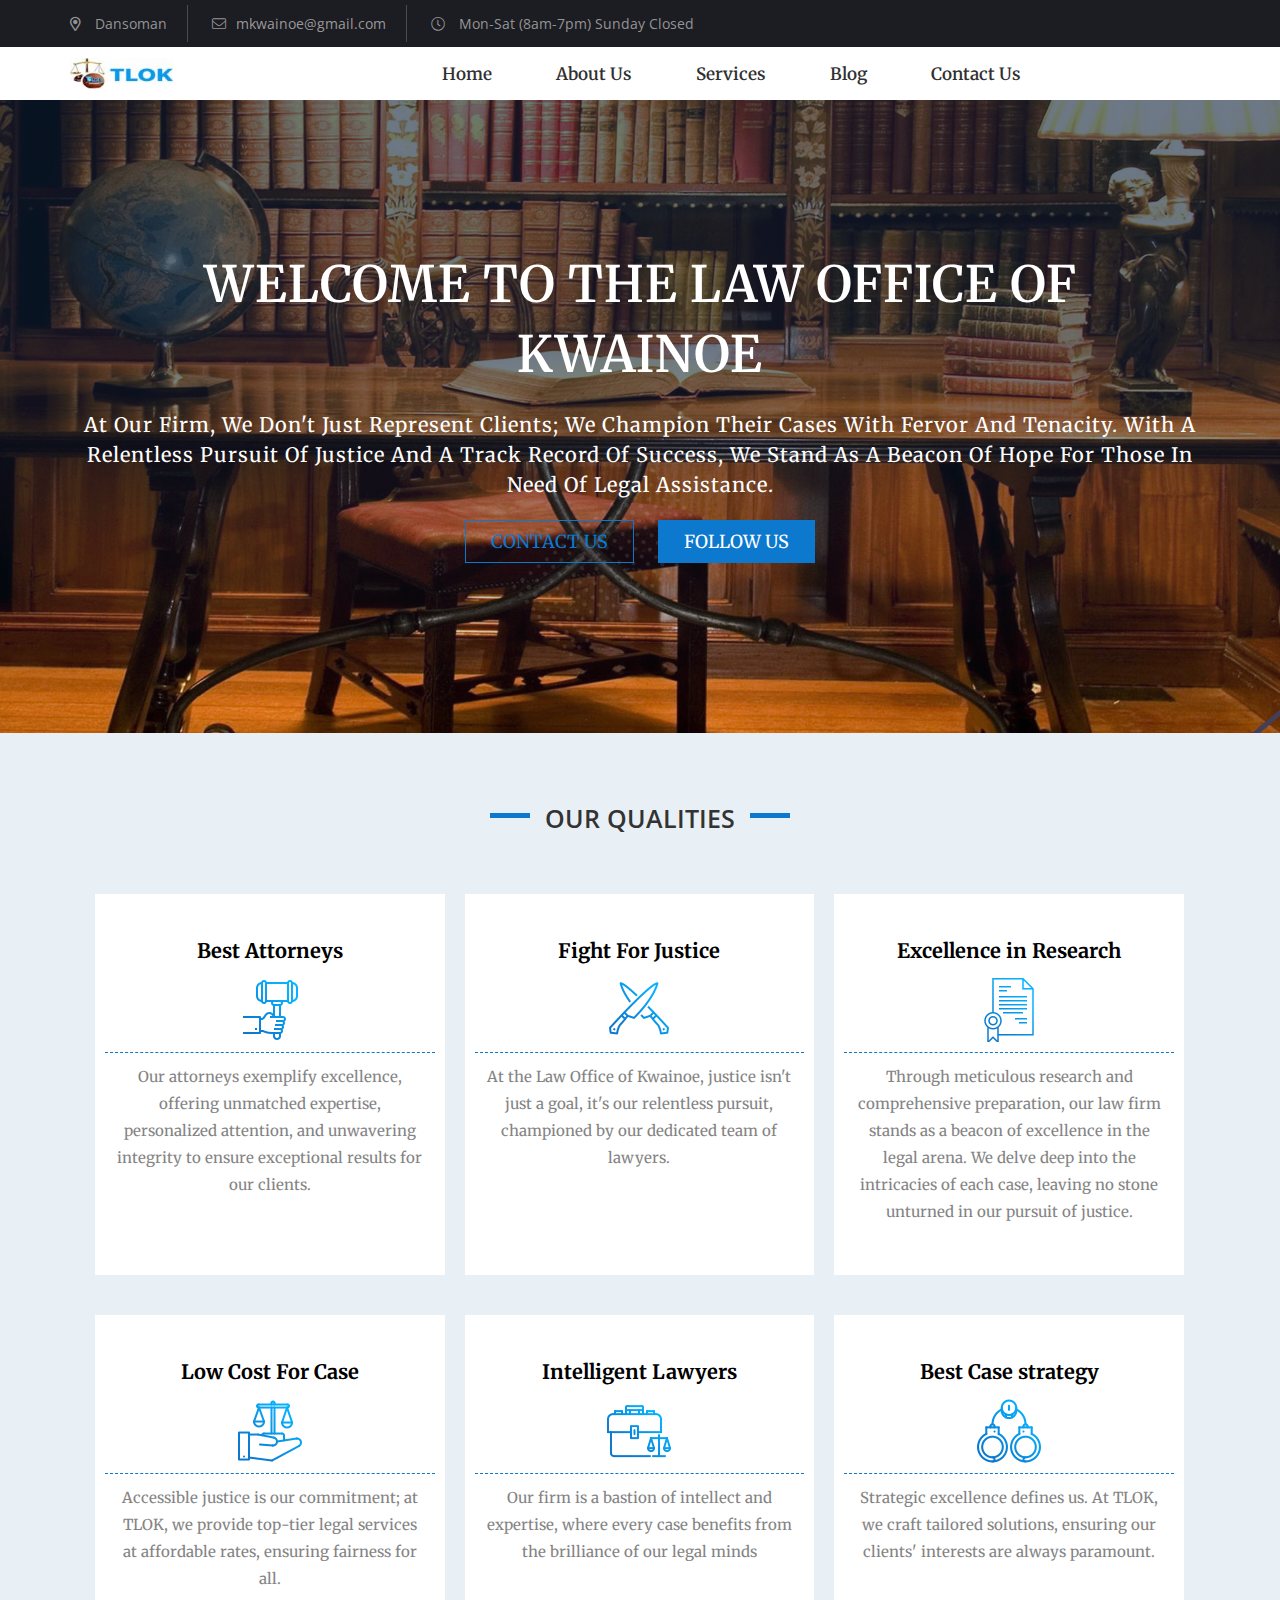
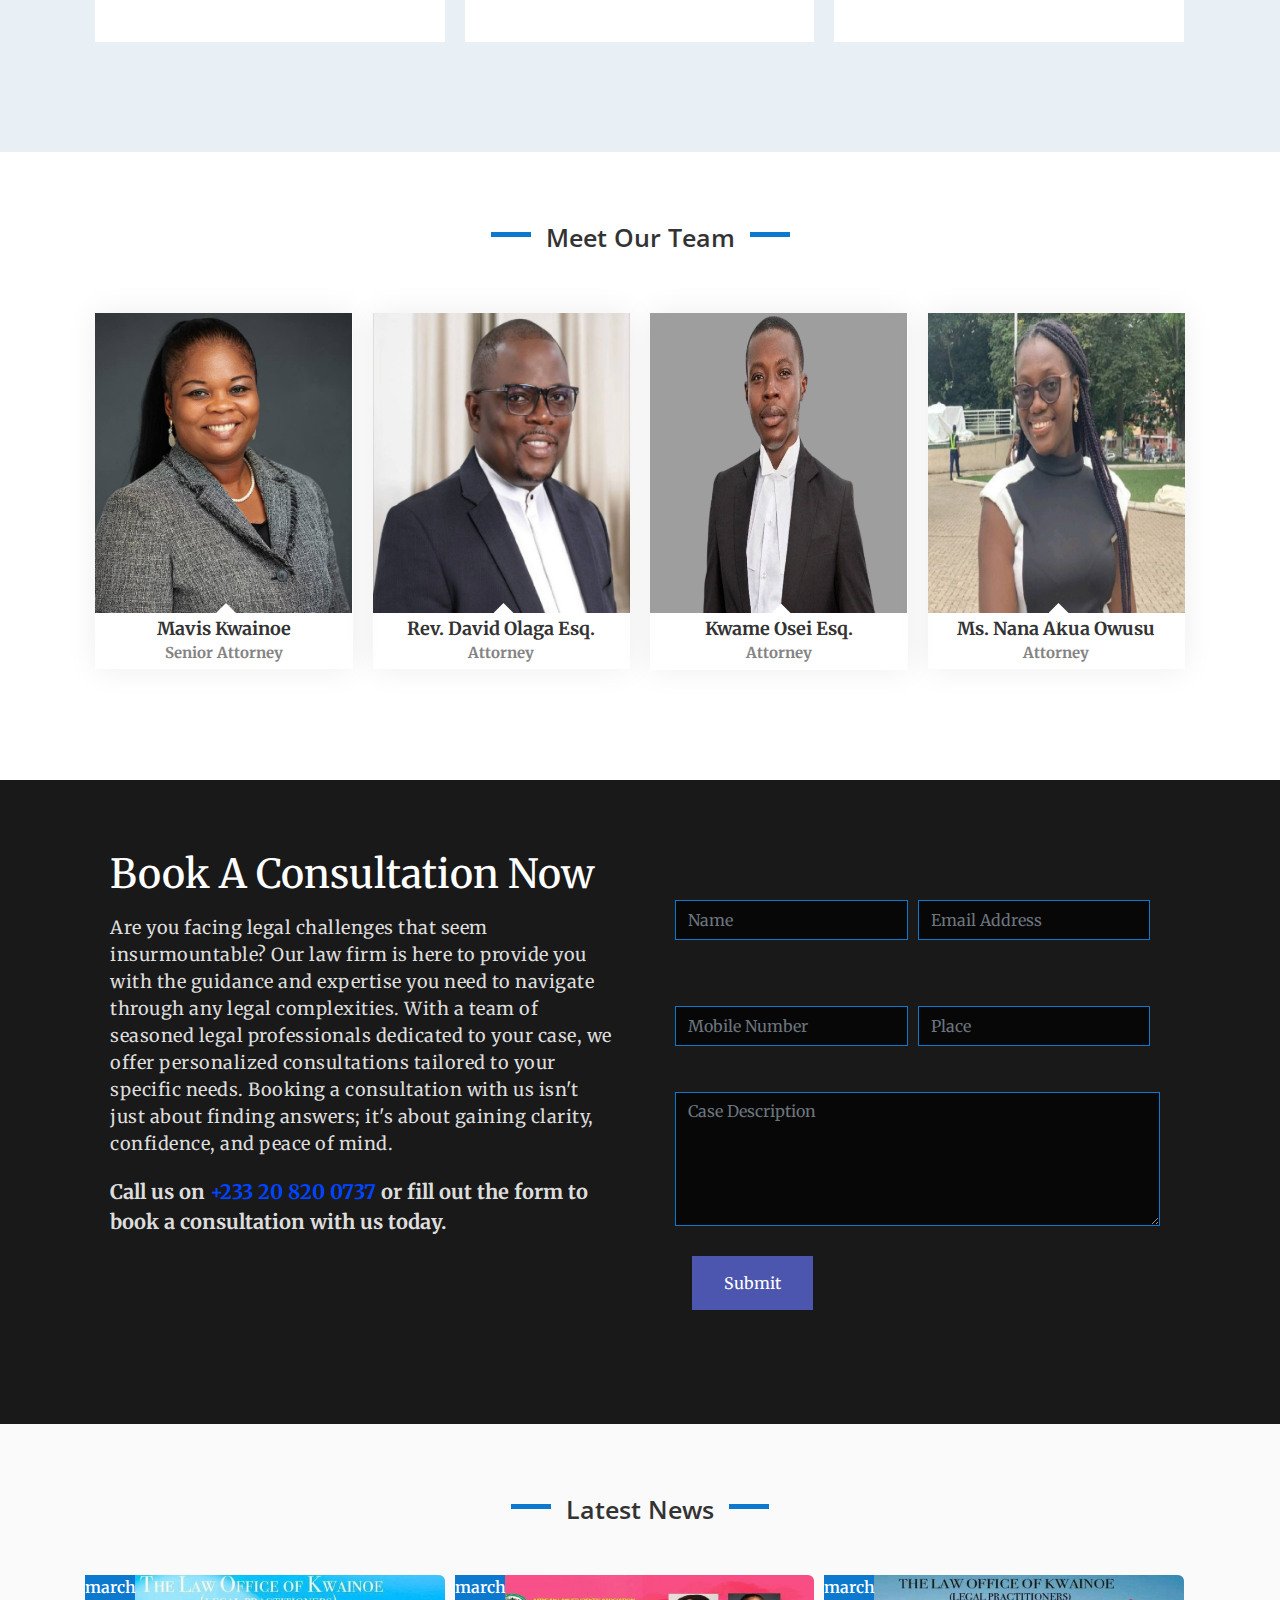
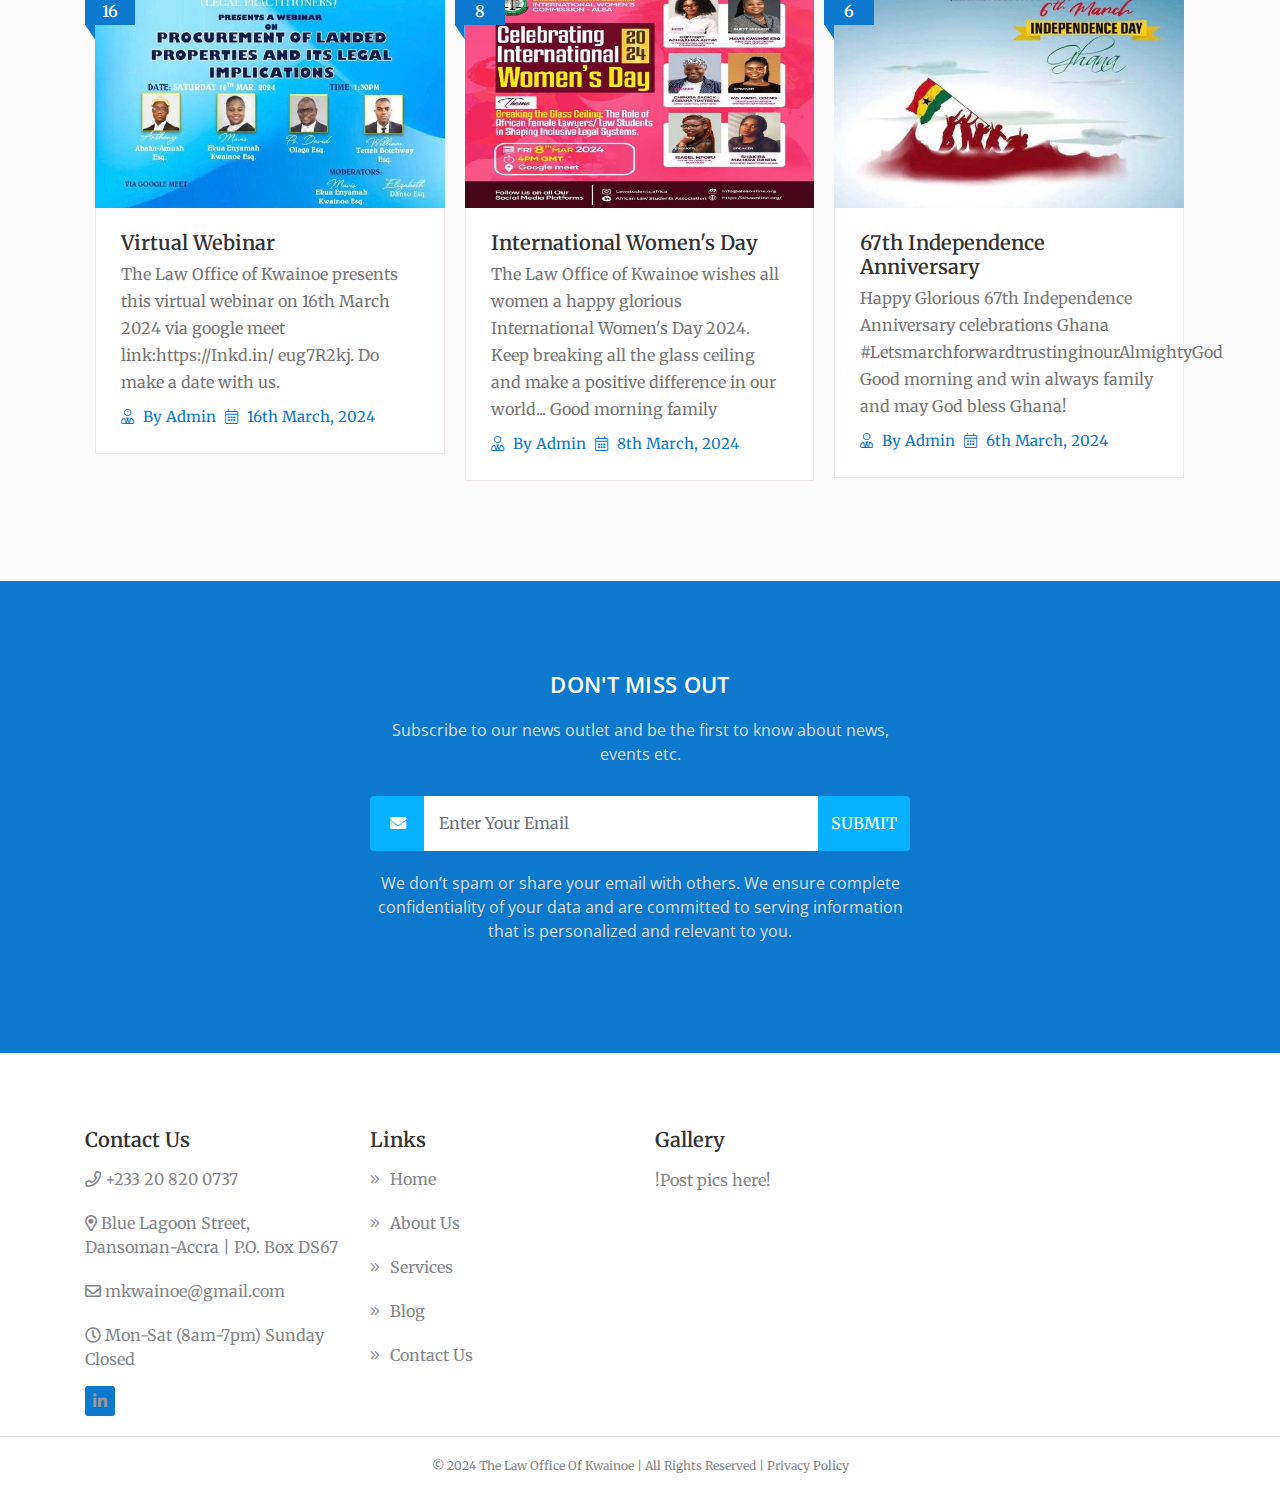
==== index.html @ a2471fde "Add files via upload" ====
<!doctype html>
<html lang="en">

<head>
    <meta charset="utf-8">
    <meta name="viewport" content="width=device-width, initial-scale=1, shrink-to-fit=no">
    <title>The Law Office Of Kwainoe</title>
    <link rel="shortcut icon" href="assets/images/fav.png" type="image/x-icon">
    <link rel="stylesheet" href="assets/css/bootstrap.min.css">
    <link rel="stylesheet" href="assets/css/all.min.css">
    <link rel="stylesheet" href="assets/css/style.css" />
    <!-- <link rel="stylesheet" href="assets/css/responsive.css" /> -->
    <style>
        /* CSS to change hyperlink color */
        a {
            color: rgb(155, 152, 152); /* Set the color you want */
            text-decoration: none; /* Remove underline if needed */
        }
        .special-link {
            color: rgb(0, 68, 255); /* Set color for the special link */
        }
    </style>
</head>

<body>
    <header>
        <div class="top-sec">
            <div class="container">
                <div class="row">
                    <div class="top-use-sec">
                        <ol>
                            <li><i class="far fa-map-marker-alt"></i> Dansoman</li>
                            <li><i class="fal fa-envelope"><a href="mailto:mkwainoe@gmail.com"></i>mkwainoe@gmail.com</a></li>
                            <li><i class="fal fa-clock"></i> Mon-Sat (8am-7pm) Sunday Closed</li>
                        </ol>
                        
                    </div>
                </div>
            </div>
        </div>

        <div class="main-nav">
            <div class="container">
                <div class="row">
                    <div class="nav">
                        <div class="logo">
                            <a class="logo" href="index.html" title="TLOK" rel="home">
                                <img src="assets\images\law-logo.jpg" alt="TLOK"/>
                                </a>
                        </div>

                        <div class="menu-toggle"></div>
                        <div class="my-nav-items">
                            <div class="menu">
                                <ul>
                                    <li><a href="index.html">Home</a></li>
                                    <li><a href="about-us.html">About Us</a></li>
                                    <li><a href="services.html">Services</a></li>
                                    <li><a href="blog.html">Blog</a></li>
                                    <li><a href="contact-us.html">Contact us</a></li>
                                </ul>
                            </div>
                        </div>
                    </div>
                </div>
            </div>
        </div>
    </header>

    <section class="slider">
        <div class="container custom-container">
            <div class="row">
                <div class="col-12">
                    <div class="head-content">
                        <h2>WELCOME TO THE LAW OFFICE OF KWAINOE</h2>
                        <p>At our firm, we don't just represent clients; we champion their cases with fervor and tenacity. With a relentless pursuit of justice and a track record of success, we stand as a beacon of hope for those in need of legal assistance.</p>
                        <div class="btn-01">
                            <a href="contact-us.html"><span>Contact us</span></a>
                            <a href="https://www.linkedin.com/company/thelawofficeofkwainoe/"><span>Follow us</span></a>
                        </div>
                    </div>
                </div>
            </div>
        </div>
    </section>
    

    <section class="bg-01">
        <div class="container">
            <div class="row">
                <div class="heading-items">
                    <h2>OUR QUALITIES</h2>
                    <!-- <span><i class="far fa-gavel"></i></span> -->
                </div>

                <div class="card-feautures-main d-flex">
                    <div class="card-feautures-sup">
                        <div class="feautures-content">
                            <div class="content-head">
                                <h2>Best Attorneys</h2>
                            </div>
                            <div class="inner-items">
                                <div class="feauters-icon-box">
                                    <img src="assets/images/icons/attorney.png" >
                                </div>
                                <div class="text-box">
                                   <p>Our attorneys exemplify excellence, offering unmatched expertise, personalized attention, and unwavering integrity to ensure exceptional results for our clients.</p>
                                </div>
                            </div>
                        </div>
                    </div>

                    <div class="card-feautures-sup">
                        <div class="feautures-content">
                            <div class="content-head">
                                <h2>Fight For Justice</h2>
                            </div>
                            <div class="inner-items">
                                <div class="feauters-icon-box">
                                    <img src="assets/images/icons/fight.png" >
                                </div>
                                <div class="text-box">
                                   <p>At the Law Office of Kwainoe, justice isn't just a goal, it's our relentless pursuit, championed by our dedicated team of lawyers.</p>
                                </div>
                            </div>
                        </div>
                    </div>

                    <div class="card-feautures-sup">
                        <div class="feautures-content">
                            <div class="content-head">
                                <h2>Excellence in Research</h2>
                            </div>
                            <div class="inner-items">
                                <div class="feauters-icon-box">
                                    <img src="assets/images/icons/experience.png" >
                                </div>
                                <div class="text-box">
                                   <p>Through meticulous research and comprehensive preparation, our law firm stands as a beacon of excellence in the legal arena. We delve deep into the intricacies of each case, leaving no stone unturned in our pursuit of justice.</p>
                                </div>
                            </div>
                        </div>
                    </div>

                    <div class="card-feautures-sup">
                        <div class="feautures-content">
                            <div class="content-head">
                                <h2>Low Cost For Case</h2>
                            </div>
                            <div class="inner-items">
                                <div class="feauters-icon-box">
                                    <img src="assets/images/icons/lowcost.png" >
                                </div>
                                <div class="text-box">
                                   <p>Accessible justice is our commitment; at TLOK, we provide top-tier legal services at affordable rates, ensuring fairness for all.</p>
                                </div>
                            </div>
                        </div>
                    </div>

                    <div class="card-feautures-sup">
                        <div class="feautures-content">
                            <div class="content-head">
                                <h2>Intelligent Lawyers</h2>
                            </div>
                            <div class="inner-items">
                                <div class="feauters-icon-box">
                                    <img src="assets/images/icons/lawyer.png" >
                                </div>
                                <div class="text-box">
                                   <p>Our firm is a bastion of intellect and expertise, where every case benefits from the brilliance of our legal minds</p>
                                </div>
                            </div>
                        </div>
                    </div>

                    <div class="card-feautures-sup">
                        <div class="feautures-content">
                            <div class="content-head">
                                <h2>Best Case strategy</h2>
                            </div>
                            <div class="inner-items">
                                <div class="feauters-icon-box">
                                    <img src="assets/images/icons/casestrategy.png" >
                                </div>
                                <div class="text-box">
                                   <p>Strategic excellence defines us. At TLOK, we craft tailored solutions, ensuring our clients' interests are always paramount.</p>
                                </div>
                            </div>
                        </div>
                    </div>

                </div>
            </div>
        </div>
    </section>

    <!-- <section class="bg-06">
        <div class="container">
            <div class="row">
               <div class="text-main d-flex">
                   <div class="sub-main">
                       <div class="image-card">
                           <img src="assets//images/1.png">
                       </div>
                   </div>
                   <div class="sub-main">
                       
                   </div>
               </div> 
            </div>
        </div>
    </section> -->

    <section class="bg-02">
        <div class="container">
            <div class="row">
                <div class="heading-items">
                    <h2>Meet Our Team</h2>
                    <!-- <span><i class="far fa-gavel"></i></span> -->
                </div>

                <div class="main-team-card d-flex">
                    <div class="team-setup">
                        <div class="team-items">
                            <div class="team-user">
                                <img src="assets/images/team/attorney-1.jpg">
                            </div>
                            <div class="team-user-social">
                                <ol>
                                    <li><a href="https://www.linkedin.com/in/mavis-ekua-enyamah-kwainoe-esq-85229399
                                        "><i class="fab fa-linkedin-in"></i></a></li>
                                </ol>
                            </div>
                            <div class="team-name">
                                <h2>Mavis Kwainoe</h2>
                                <b>Senior Attorney</b>
                            </div>
                        </div>
                    </div>

                    <div class="team-setup">
                        <div class="team-items">
                            <div class="team-user">
                                <img src="assets/images/team/attorney-2.jpg">
                            </div>
                            <div class="team-user-social">
                                <ol>
                                    <li><a href=""><i class="fab fa-linkedin-in"></i></a></li>
                                </ol>
                            </div>
                            <div class="team-name">
                                <h2>Rev. David Olaga Esq.</h2>
                                <b>Attorney</b>
                            </div>
                        </div>
                    </div>

                    <div class="team-setup">
                        <div class="team-items">
                            <div class="team-user">
                                <img src="assets/images/team/attorney-3.png">
                            </div>
                            <div class="team-user-social">
                                <ol>
                                    <li><a href="https://www.linkedin.com/in/kwame-osei-7250b21b8
                                        "><i class="fab fa-linkedin-in"></i></a></li>
                                </ol>
                            </div>
                            <div class="team-name">
                                <h2>Kwame Osei Esq.</h2>
                                <b>Attorney</b>
                            </div>
                        </div>
                    </div>

                    <div class="team-setup">
                        <div class="team-items">
                            <div class="team-user">
                                <img src="assets/images/team/1.jpg">
                            </div>
                            <div class="team-user-social">
                                <ol>
                                    <li><a href=""><i class="fab fa-linkedin-in"></i></a></li>
                                </ol>
                            </div>
                            <div class="team-name">
                                <h2>Ms. Nana Akua Owusu</h2>
                                <b>Attorney</b>
                            </div>
                        </div>
                    </div>
                    
                </div>
            </div>
        </div>
    </section>

    <div class="bg-03">
        <div class="container">
            <div class="row">
                <div class="counsolting-main d-flex">
                    <div class="consolting-sup">
                        <div class="consolting-contant">
                            <div class="heading">
                                <h1>Book A Consultation Now</h1>
                                <p></p>
                                <p>Are you facing legal challenges that seem insurmountable? Our law firm is here to provide you with the guidance and expertise you need to navigate through any legal complexities. With a team of seasoned legal professionals dedicated to your case, we offer personalized consultations tailored to your specific needs. Booking a consultation with us isn't just about finding answers; it's about gaining clarity, confidence, and peace of mind.</p>
                                <b>Call us on <a href="tel:+233208200737" class="special-link">+233 20 820 0737</a> or fill out the form to book a consultation with us today. </b>
                            </div>
                        </div>
                    </div>

                    <div class="consolting-sup">
                        <div class="consolting-contant">
                            <div class="form-consolting">
                                <div class="form-dived d-flex">
                                    <div class="form-text">
                                        <div class="form-group">
                                            <input class="form-control" type="name" role="name" placeholder="Name">
                                        </div>
                                    </div>
                                    <div class="form-text">
                                        <div class="form-group mr-0">
                                            <input class="form-control" type="email" role="email" placeholder="Email Address">
                                        </div>
                                    </div>

                                    <div class="form-text">
                                        <div class="form-group">
                                            <input class="form-control" type="phone" role="phone" placeholder="Mobile Number">
                                        </div>
                                    </div>

                                    <div class="form-text">
                                        <div class="form-group mr-0">
                                            <input class="form-control" type="text" role="text" placeholder="Place">
                                        </div>
                                    </div>

                                    <div class="form-mesage">
                                        <div class="form-group">
                                            <textarea name="textarea" cols="60" rows="5" class="form-control" placeholder="Case Description"></textarea>
                                        </div>
                                    </div>
                                    <div class="col-12">
                                        <div class="input-filled">
                                            <input type="submit" value="Submit" class="custom-button" />
                                        </div>
                                    </div>
                                    
                                </div>
                            </div>
                        </div>
                    </div>
                </div>
            </div>
        </div>
    </div>

    <section class="bg-04">
        <div class="container">
            <div class="row">
                <div class="heading-items">
                    <h2>Latest News</h2>
                    <!-- <span><i class="far fa-gavel"></i></span> -->
                </div>

                <div class="blog-main-card d-flex">
                    <article class="blog-sub">
                        <a href="https://www.linkedin.com/company/thelawofficeofkwainoe/">
                        <div class="blog-content">
                            <img src="assets/images/blog/img-02.jpg">
                        </div>
                        <div class="blog-content-date">
                            march
                            <span> 16</span>
                        </div>
                        <div class="blog-content-section">
                            <div class="blo-content-title">
                                <h4>Virtual Webinar</h4>
                                <p>The Law Office of Kwainoe presents this virtual webinar on 16th March 2024 via google meet link:https://Inkd.in/ eug7R2kj.
                                    Do make a date with us.
                                    </p>
                            </div>
                            <div class="blog-admin">
                                <ol>
                                    <li><i class="fal fa-user-tie"></i> By Admin</li>
                                    <li><i class="fal fa-calendar-alt"></i> 16th March, 2024</li>
                                </ol>
                            </div>
                        </div>
                    </a>
                    </article>

                    <article class="blog-sub">
                        <a href="https://www.linkedin.com/company/thelawofficeofkwainoe/">
                        <div class="blog-content">
                            <img src="assets/images/blog/img-01.jpg">
                        </div>
                        <div class="blog-content-date">
                            march
                            <span> 8</span>
                        </div>
                        <div class="blog-content-section">
                            <div class="blo-content-title">
                                <h4>International Women's Day</h4>
                                <p>The Law Office of Kwainoe wishes all women a happy glorious International Women's Day 2024. Keep breaking all the glass ceiling and make a positive difference in our world... Good morning family
                                </p>
                            </div>
                            <div class="blog-admin">
                                <ol>
                                    <li><i class="fal fa-user-tie"></i> By Admin</li>
                                    <li><i class="fal fa-calendar-alt"></i> 8th March, 2024</li>
                                </ol>
                            </div>
                        </div>
                        </a>
                    </article>

                    <article class="blog-sub">
                        <a href="https://www.linkedin.com/company/thelawofficeofkwainoe/">
                        <div class="blog-content">
                            <img src="assets/images/blog/img-03.jpg">
                        </div>
                        <div class="blog-content-date">
                            march
                            <span> 6</span>
                        </div>
                        <div class="blog-content-section">
                            <div class="blo-content-title">
                                <h4>67th Independence Anniversary</h4>
                                <p>Happy Glorious 67th Independence Anniversary celebrations Ghana
                                    #LetsmarchforwardtrustinginourAlmightyGod 
                                    Good morning and win always family and may God bless Ghana!
                                    </p>
                            </div>
                            <div class="blog-admin">
                                <ol>
                                    <li><i class="fal fa-user-tie"></i> By Admin</li>
                                    <li><i class="fal fa-calendar-alt"></i> 6th March, 2024</li>
                                </ol>
                            </div>
                        </div>
                        </a>
                    </article>
                </div>
            </div>
        </div>
    </section>

    <section class="bg-05">
        <div class="container">
            <div class="row">
                <div class="send-main">
                    <div class="content-sen">
                        <h2>DON'T MISS OUT</h2>
                        <p>Subscribe to our news outlet and be the first to know about news, events etc.</p>
                    </div>
                    <div class="end-buttons">
                        <form>
                            <div class="input-group">
                                <div class="input-group-prepend">
                                    <span class="input-group-text">
                                        <i class="fas fa-envelope"></i>
                                    </span>
                                </div>
                                <input type="text" class="form-control" aria-label="" id="" placeholder="Enter Your Email">
                                <div class="input-group-append">
                                    <button class="btn sendbutton" id="" type="button">SUBMIT</button>
                                </div>
                            </div>
                        </form>

                        <p>We don’t spam or share your email with others. We ensure complete confidentiality of your data and are 
                            committed to serving information that is personalized and relevant to you.</p>
                    </div>
                </div>
            </div>
        </div>
    </section>

    <footer>
        <div class="container">
            <div class="row">
                <div class="col-lg-3 col-md-3 col-sm-6 col-6">
                    <div class="footer-content">
                        <div class="container">
                            <div class="row">
                                <div class="top-use-sec">
                                    <h2>Contact Us</h2>
                                    <ol>
                                        <li><i class="far fa-phone"></i><a href="tel:+233208200737"> +233 20 820 0737</a></li>
                                        <li><i class="far fa-map-marker-alt"></i> Blue Lagoon Street, Dansoman-Accra | P.O. Box DS67</li>
                                        <li><i class="far fa-envelope"></i><a href="mailto:mkwainoe@gmail.com"> mkwainoe@gmail.com</a></li>
                                        <li><i class="far fa-clock"></i> Mon-Sat (8am-7pm) Sunday Closed</li>
                                    </ol>
                                    <div class="social-icons">
                                        <ul>
                                            
                                            <!--<li><i class="fab fa-facebook-f"></i></li>
                                            <li><i class="fab fa-twitter"></i></li>  -->
                                            
                                            <li><a href="https://www.linkedin.com/company/thelawofficeofkwainoe/"><i class="fab fa-linkedin-in"></i></a></li>
                                        </ul>
                                    </div>
                                </div>
                            </div>
                        </div>
                    </div>
                </div>
                <div class="col-lg-3 col-md-3 col-sm-6 col-6">
                    <div class="footer-content">
                        <h2>Links</h2>
                        <ol>
                            <li><a href="index.html"><i class="fal fa-angle-double-right"></i>Home</a></li>
                            <li><a href="about-us.html"><i class="fal fa-angle-double-right"></i>About Us</a></li>
                            <li><a href="services.html"><i class="fal fa-angle-double-right"></i>Services</a></li>
                            <li><a href="blog.html"><i class="fal fa-angle-double-right"></i>Blog</a></li>
                            <li><a href="contact-us.html"><i class="fal fa-angle-double-right"></i>Contact Us</a></li>
                        </ol>
                    </div>
                </div>
                <div class="col-lg-3 col-md-3 col-sm-6 col-6">
                    <div class="footer-content">
                        <h2>Gallery</h2>
                        <p>!Post pics here!</p>
                    </div>
                </div>
            </div>
        </div>
        <div class="copy-right">
            <div class="container">
                <div class="copy-right-card">
                    © 2024 The Law Office Of Kwainoe | All Rights Reserved | Privacy Policy
                </div>
            </div>
        </div>
    </footer>
</body>

<script src="assets/js/jquery-3.2.1.min.js"></script>
<script src="assets/js/popper.min.js"></script>
<script src="assets/js/bootstrap.min.js"></script>
<script src="assets/js/script.js"></script>
</html>
---- assets/css/style.css ----
@import url(https://fonts.googleapis.com/css2?family=Merriweather:300,400,500,600,400italic,&display=swap);
@import url(https://fonts.googleapis.com/css2?family=Open+Sans:300,400,500,600&display=swap);
@import url(https://fonts.googleapis.com/css2?family=Open+Sans:wght@300;400&display=swap);
/* ================================ Basic CSS =============================== */
body {
  margin: 0px;
  padding: 0px;
  font-family: 'Merriweather', serif; }

* {
  margin: 0px;
  padding: 0px;
  box-sizing: border-box; }

img {
  max-width: 100%; }

h1, h2, h3, h4, h5, h6 {
  margin: 0px; }

ul, ol {
  margin: 0px;
  padding: 0px; }

h2 {
  color: #333333;
  font-family: 'Merriweather', serif;
  font-weight: 700; }

li {
  list-style: none; }

a {
  text-decoration: none; }

a:hover {
  text-decoration: none; }

/* ================================ Header CSS =============================== */
.top-sec {
  background: #1c1c23;
  position: relative;
  overflow: hidden;
  color: #fff;
  font-family: 'Open Sans', sans-serif;
  padding: 5px; }
  @media screen and (max-width: 575.98px) {
    .top-sec {
      display: none; } }
  .top-sec .top-use-sec {
    display: flex;
    justify-content: space-between;
    align-items: center;
    width: 100%; }
    .top-sec .top-use-sec .top-social {
      position: relative; }
      @media (max-width: 767.98px) {
        .top-sec .top-use-sec .top-social {
          display: none; } }
      .top-sec .top-use-sec .top-social ul li {
        display: inline-block;
        height: 20px;
        background: #06b2ff;
        width: 20px;
        color: #fff;
        text-align: center;
        line-height: 20px;
        font-size: 10px;
        border-radius: 50px;
        margin: 0 5px 0 0;
        position: relative;
        z-index: 1; }
        .top-sec .top-use-sec .top-social ul li:nth-child(1) {
          background: #3b5998; }
        .top-sec .top-use-sec .top-social ul li:nth-child(2) {
          background: #00acee; }
        .top-sec .top-use-sec .top-social ul li:nth-child(3) {
          background: #db3236; }
        .top-sec .top-use-sec .top-social ul li:nth-child(4) {
          background: #00aff0; }
        @media (max-width: 991.98px) {
          .top-sec .top-use-sec .top-social ul li {
            display: none; } }
    .top-sec .top-use-sec ol li {
      display: inline-block;
      font-size: 14px;
      font-weight: 400;
      padding: 8px 20px;
      color: #949494;
      border-right: 1px solid #7d7d7d7d; }
      .top-sec .top-use-sec ol li:last-child {
        border: none; }
      .top-sec .top-use-sec ol li:nth-child(1) {
        padding-left: 0px; }
      .top-sec .top-use-sec ol li i {
        margin-right: 10px; }
      @media (min-width: 576px) and (max-width: 767.98px) {
        .top-sec .top-use-sec ol li {
          padding: 8px 10px;
          font-size: 11px; } }

.main-nav {
  background: #ffffff;
  position: relative;
  width: 100%;
  overflow: hidden;
  padding: 1px; }
  .main-nav .nav {
    display: flex;
    align-items: center;
    position: relative;
    width: 100%; }
    @media screen and (max-width: 768px) {
      .main-nav .nav {
        display: block;
        padding: 10px 15px; } }
    .main-nav .nav .menu-toggle {
      height: 40px;
      width: 40px;
      align-items: center;
      margin: 0px 0 0 40px;
      opacity: 0;
      visibility: hidden;
      position: absolute;
      right: 10px;
      top: 7px;
      background: #ffffff;
      color: #000000;
      display: flex;
      align-items: center;
      justify-content: center;
      z-index: 999; }
      .main-nav .nav .menu-toggle .active::before {
        content: "\f00d"; }
      .main-nav .nav .menu-toggle::before {
        position: absolute;
        content: "\f0c9";
        font-size: 25px;
        color: #000000;
        font-family: "Font Awesome 5 Pro"; }
      @media screen and (max-width: 768px) {
        .main-nav .nav .menu-toggle {
          opacity: 1;
          visibility: visible; } }
    .main-nav .nav .my-nav-items {
      position: relative;
      width: 70%; }
      .main-nav .nav .my-nav-items .active {
        display: block !important; }
      @media screen and (max-width: 768px) {
        .main-nav .nav .my-nav-items {
          width: 100%;
          display: none; } }
      .main-nav .nav .my-nav-items .menu {
        display: block; }
        .main-nav .nav .my-nav-items .menu ul li {
          display: inline-block;
          padding: 0px 30px;
          position: relative; }
          @media (min-width: 768px) and (max-width: 991.98px) {
            .main-nav .nav .my-nav-items .menu ul li {
              padding: 0px 20px; } }
          .main-nav .nav .my-nav-items .menu ul li:hover a {
            color: #0c79cf;
            border-top: 3px solid #0c79cf; }
            @media screen and (max-width: 768px) {
              .main-nav .nav .my-nav-items .menu ul li:hover a {
                border: none; } }
          @media screen and (max-width: 768px) {
            .main-nav .nav .my-nav-items .menu ul li {
              display: block;
              padding-left: 0px; } }
          .main-nav .nav .my-nav-items .menu ul li a {
            color: #303030;
            font-size: 17px;
            text-transform: capitalize;
            padding: 11px 0px;
            font-weight: 600;
            display: block;
            border-top: 3px solid transparent;
            transition: 0.2s; }
            @media screen and (max-width: 768px) {
              .main-nav .nav .my-nav-items .menu ul li a {
                border: none; } }
    .main-nav .nav .logo {
      width: 30%;
      position: relative;
      display: block; }
      @media screen and (max-width: 768px) {
        .main-nav .nav .logo {
          width: 100%; } }
      .main-nav .nav .logo h1 {
        font-size: 30px;
        font-weight: 600;
        color: #0c79cf;
        text-transform: uppercase;
        letter-spacing: 1px;
        position: relative;
        padding: 0 0 0 40px;
        z-index: 9; }
        .main-nav .nav .logo h1::before {
          position: absolute;
          content: "";
          background: url();
          top: 0;
          left: 0;
          width: 30px;
          height: 30px;
          background-repeat: no-repeat;
          background-position: left;
          filter: invert(1);
          z-index: 8; }
        .main-nav .nav .logo h1::after {
          position: absolute;
          content: "";
          width: 151px;
          height: 5px;
          background: #ffffff;
          left: 43px;
          /* transform: rotate(8deg); */
          top: 16px; }

.menu-toggle.active::before {
  content: "\f00d" !important; }

.my-nav-items.active {
  display: block !important; }



  

/* ================================ Slider CSS =============================== */

.slider {
  position: relative;
  background: url(../images/3.jpg);
  background-position: center;
  background-repeat: no-repeat;
  background-size: cover;
  padding: 120px 0px;
  overflow: hidden;
  z-index: 9; }
  @media screen and (max-width: 768px) {
    .slider {
      padding: 50px 0px; } }
  @media (min-width: 768px) and (max-width: 991.98px) {
    .slider {
      padding: 100px 0px; } }
  .slider::before {
    position: absolute;
    content: "";
    top: 0;
    width: 100%;
    height: 100%;
    opacity: 0;
    left: 0;
    background: rgba(9, 2, 52, 0.8);
    z-index: 2; }
  .slider::after {
    position: absolute;
    content: "";
    width: 100%;
    height: 100%;
    z-index: 2;
    left: 0;
    top: 0;
    background-image: -webkit-linear-gradient(rgba(13, 31, 54, 0.6) 40%, transparent); }
  .slider .slide-effect {
    position: absolute;
    top: 0;
    width: 100px;
    background: rgba(0, 0, 0, 0.2);
    z-index: 9;
    right: 0;
    bottom: 0;
    text-align: center;
    line-height: 50px;
    color: #fff; }
    .slider .slide-effect .social-media {
      height: 100%;
      display: flex;
      align-items: center;
      justify-content: center; }
      .slider .slide-effect .social-media ol li {
        transition: 0.3s;
        padding: 15px 20px;
        color: #7b7b7b;
        font-size: 25px; }
        .slider .slide-effect .social-media ol li:hover {
          transform: translateX(-10px); }
  .slider .head-content {
    padding: 30px 0px;
    position: relative;
    display: inline-block;
    width: 100%;
    color: #fff;
    text-align: center;
    z-index: 3;
    width: 90%;
    display: block;
    margin: auto; }
    @media screen and (max-width: 767.98px) {
      .slider .head-content {
        width: 80%;
        padding: 10px 0px; } }
    @media (min-width: 768px) and (max-width: 991.98px) {
      .slider .head-content {
        width: 85%;
        padding: 0px 0px; } }
    .slider .head-content::before {
      position: absolute;
      content: "";
      background: url(../images/slider/shape.png);
      background-repeat: no-repeat;
      background-size: cover;
      background-position: center;
      right: 48%;
      height: 200px;
      width: 100px;
      bottom: -47px;
      transform: rotate(50deg); }
    .slider .head-content::after {
      position: absolute;
      content: "";
      width: 5px;
      height: 100%;
      background: #453e58;
      border-radius: 20px;
      right: 0;
      transform: rotate(50deg); }
    .slider .head-content h2 {
      display: block;
      color: #fff;
      font-weight: 600;
      font-size: 50px;
      text-transform: capitalize;
      line-height: 70px;
      letter-spacing: 1px; }
      @media screen and (max-width: 767.98px) {
        .slider .head-content h2 {
          font-size: 25px;
          line-height: 40px; } }
      @media (min-width: 768px) and (max-width: 991.98px) {
        .slider .head-content h2 {
          font-size: 35px;
          line-height: 50px; } }
  
      .slider .head-content h2 span {
        color: #06b2ff;
        font-size: 80px; }
        @media screen and (max-width: 767.96px) {
          .slider .head-content h2 span {
            font-size: 30px;
            color: #fff; } }
    .slider .head-content p {
      font-size: 20px;
      text-transform: capitalize;
      font-weight: normal;
      letter-spacing: 1px;
      margin: 20px 0px; }
      @media screen and (max-width: 767.98px) {
        .slider .head-content p {
          font-size: 18px;
          line-height: 29px; } }
    .slider .head-content .btn-01 {
      position: relative;
      margin: 20px 0px;
      z-index: 9;
      display: block; }
      .slider .head-content .btn-01 a {
        display: inline-block;
        z-index: 9;
        opacity: 1;
        padding: 9px 25px;
        color: #0c79cf;
        font-size: 18px;
        text-align: center;
        border: 1px solid #0c79cf;
        text-transform: uppercase;
        margin: 0 10px;
        cursor: pointer;
        line-height: normal;
        position: relative; }
        .slider .head-content .btn-01 a::after {
          content: '';
          position: absolute;
          bottom: 6px;
          left: 0;
          -webkit-transition: width .4s;
          -o-transition: width .4s;
          transition: width .4s;
          height: 100%;
          background: #06b2ff;
          width: 0;
          bottom: 0;
          z-index: 1; }
        .slider .head-content .btn-01 a span {
          position: relative;
          z-index: 2; }
        .slider .head-content .btn-01 a:nth-child(2) {
          background: #0c79cf;
          color: #fff; }
        .slider .head-content .btn-01 a:hover {
          color: #fff; }
          .slider .head-content .btn-01 a:hover::after {
            width: 100%; }
        @media screen and (max-width: 576px) {
          .slider .head-content .btn-01 a {
            margin: 10px 0px; } }

.custom-container {
  max-width: 1360px; } 

/* ================================ Section CSS =============================== */

.bg-01 {
  padding: 50px 0px;
  position: relative;
  overflow: hidden;
  background: #e8f0f5; }
  @media screen and (max-width: 768px) {
    .bg-01 {
      padding: 20px 0px; } }
  .bg-01 .card-feautures-main {
    width: 100%;
    margin: 20px 0px;
    padding: 10px 15px;
    flex-wrap: wrap;
    display: flex;
    position: relative; }
    .bg-01 .card-feautures-main .card-feautures-sup {
      margin: 0 0 20px 0;
      padding: 10px 10px;
      width: 33.3%;
      margin-bottom: 20px;
      -webkit-flex-direction: 1 1 33.3%;
      -moz-flex-direction: 1 1 33.3%;
      -ms-flex-direction: 1 1 33.3%;
      flex: 1 1 33.3%;
      position: relative;
      max-width: 33.3%; }
      @media screen and (max-width: 375px) {
        .bg-01 .card-feautures-main .card-feautures-sup {
          width: 100%;
          max-width: 100%;
          flex: 1 1 100%;
          -webkit-flex-direction: 1 1 100%;
          -moz-flex-direction: 1 1 100%;
          -ms-flex-direction: 1 1 100%; } }
      @media (min-width: 376px) and (max-width: 767.98px) {
        .bg-01 .card-feautures-main .card-feautures-sup {
          width: 50%;
          max-width: 50%;
          flex: 1 1 50%;
          -webkit-flex-direction: 1 1 50%;
          -moz-flex-direction: 1 1 50%;
          -ms-flex-direction: 1 1 50%; } }
      .bg-01 .card-feautures-main .card-feautures-sup .feautures-content {
        background-color: #fff;
        transition: background-color .5s ease;
        height: 100%;
        padding: 40px 10px; }
        .bg-01 .card-feautures-main .card-feautures-sup .feautures-content:hover {
          -moz-box-shadow: 0 2px 10px 1px rgba(0, 0, 0, 0.25);
          -ms-box-shadow: 0 2px 10px 1px rgba(0, 0, 0, 0.25);
          -webkit-box-shadow: 0 2px 10px 1px rgba(0, 0, 0, 0.25);
          box-shadow: 0 2px 10px 1px rgba(0, 0, 0, 0.25);
          background-color: #0c79cf;
          transition: background-color .5s ease; }
          .bg-01 .card-feautures-main .card-feautures-sup .feautures-content:hover .text-box p {
            color: #fff; }
          .bg-01 .card-feautures-main .card-feautures-sup .feautures-content:hover .feauters-icon-box {
            border-color: #55a1dd; }
            .bg-01 .card-feautures-main .card-feautures-sup .feautures-content:hover .feauters-icon-box img {
              -webkit-filter: brightness(0) invert(1);
              filter: brightness(0) invert(1); }
          .bg-01 .card-feautures-main .card-feautures-sup .feautures-content:hover .content-head h2 {
            color: #fff; }
        .bg-01 .card-feautures-main .card-feautures-sup .feautures-content .content-head {
          position: relative;
          padding: 5px 0px;
          text-align: center;
          transition: 0.5s ease; }
          .bg-01 .card-feautures-main .card-feautures-sup .feautures-content .content-head h2 {
            font-size: 20px;
            color: #000; }
        .bg-01 .card-feautures-main .card-feautures-sup .feautures-content .feauters-icon-box {
          padding: 10px 0px;
          border-bottom: 1px dashed #0c79cf;
          text-align: center;
          display: block;
          transition: 0.5s; }
        .bg-01 .card-feautures-main .card-feautures-sup .feautures-content .text-box {
          padding: 10px 10px;
          text-align: center; }
          .bg-01 .card-feautures-main .card-feautures-sup .feautures-content .text-box p {
            font-size: 15px;
            color: #848484;
            line-height: 27px;
            margin: 0px; }

.heading-items {
  width: 100%;
  display: inline-block;
  text-align: center;
  padding: 20px 0px; }
  .heading-items h2 {
    font-family: 'Open Sans', sans-serif;
    font-size: 25px;
    font-weight: 600;
    position: relative;
    display: inline-block;
    text-transform: capitalize; }
    .heading-items h2::before {
      position: absolute;
      content: "";
      width: 40px;
      height: 5px;
      background: #0c79cf;
      top: 36%;
      left: -55px; }
    .heading-items h2::after {
      position: absolute;
      content: "";
      width: 40px;
      height: 5px;
      background: #0c79cf;
      top: 36%;
      right: -55px; }
  .heading-items span {
    position: relative;
    margin: 15px 0px 0px;
    display: block;
    font-size: 30px; }
    .heading-items span i {
      height: 40px;
      width: 40px;
      background: #e0e0e0;
      line-height: 40px;
      text-align: center;
      transform: rotate(45deg);
      color: #c9c9c9; }

.bg-02 {
  padding: 50px 0px;
  position: relative;
  overflow: hidden; }
  .bg-02 .main-team-card {
    flex-wrap: wrap;
    width: 100%;
    padding: 10px 15px;
    margin: 20px 0px;
    position: relative;
    transition: 0.5s; }
    .bg-02 .main-team-card .team-setup {
      margin: 0 0 20px 0;
      padding: 10px;
      flex: 1 1 25%;
      width: 25%;
      max-width: 25%; }
      @media screen and (max-width: 375px) {
        .bg-02 .main-team-card .team-setup {
          width: 100%;
          max-width: 100%;
          flex: 1 1 100%;
          -webkit-flex-direction: 1 1 100%;
          -moz-flex-direction: 1 1 100%;
          -ms-flex-direction: 1 1 100%; } }
      @media (min-width: 376px) and (max-width: 767.98px) {
        .bg-02 .main-team-card .team-setup {
          width: 50%;
          max-width: 50%;
          flex: 1 1 50%;
          -webkit-flex-direction: 1 1 50%;
          -moz-flex-direction: 1 1 50%;
          -ms-flex-direction: 1 1 50%; } }
      .bg-02 .main-team-card .team-setup .team-items {
        width: 100%;
        display: block;
        box-shadow: 0 0 30px rgba(0, 0, 0, 0.07);
        transition: 0.5s;
        position: relative; }
        .bg-02 .main-team-card .team-setup .team-items:hover .team-user-social {
          opacity: 1;
          visibility: visible;
          left: 0;
          display: block; }
        .bg-02 .main-team-card .team-setup .team-items:hover .team-user::before {
          width: 100%;
          opacity: 1;
          visibility: visible;
          display: block; }
        .bg-02 .main-team-card .team-setup .team-items .team-name {
          padding: 5px 0px;
          position: relative;
          display: block;
          text-align: center;
          z-index: 2; }
          .bg-02 .main-team-card .team-setup .team-items .team-name::before {
            position: absolute;
            content: "";
            width: 20px;
            height: 20px;
            background: #fff;
            top: -10px;
            -webkit-clip-path: polygon(50% 0%, 100% 50%, 50% 100%, 0% 50%);
            clip-path: polygon(50% 0%, 100% 50%, 50% 100%, 0% 50%);
            left: 47%;
            z-index: 1; }
          .bg-02 .main-team-card .team-setup .team-items .team-name h2 {
            font-size: 18px; }
          .bg-02 .main-team-card .team-setup .team-items .team-name b {
            font-size: 15px;
            color: #848484; }
        .bg-02 .main-team-card .team-setup .team-items .team-user {
          overflow: hidden;
          position: relative;
          transition: 0.5s; }
          .bg-02 .main-team-card .team-setup .team-items .team-user::before {
            position: absolute;
            content: "";
            height: 100%;
            left: 0;
            top: 0;
            width: 0;
            opacity: 0;
            visibility: hidden;
            transition: 0.5s;
            background: rgba(0, 0, 0, 0.7); }
        .bg-02 .main-team-card .team-setup .team-items .team-user-social {
          position: absolute;
          height: 45px;
          background: rgba(255, 255, 255, 0.1);
          width: 100%;
          padding: 5px 0px;
          top: 50%;
          text-align: center;
          display: flex;
          align-items: center;
          justify-content: center;
          left: -100%;
          opacity: 0;
          visibility: hidden;
          transition: 0.5s;
          display: none; }
          @media (min-width: 768px) and (max-width: 991.98px) {
            .bg-02 .main-team-card .team-setup .team-items .team-user-social {
              top: 40%; } }
          .bg-02 .main-team-card .team-setup .team-items .team-user-social ol li {
            display: inline-block;
            padding-right: 10px;
            color: #fff;
            transition: 0.6s;
            height: 30px;
            width: 30px;
            background: #0c79cf;
            line-height: 30px;
            text-align: center;
            padding: 0px;
            border-radius: 50px;
            font-size: 16px;
            margin-right: 5px; }
            .bg-02 .main-team-card .team-setup .team-items .team-user-social ol li:hover {
              color: #0c79cf;
              transform: translateX(-5px); }

.bg-03 {
  position: relative;
  background: url(../images/bg-03.jpg);
  background-repeat: no-repeat;
  background-size: cover;
  background-position: center;
  background-attachment: fixed; }
  @media screen and (max-width: 767.98px) {
    .bg-03 {
      padding: 20px 0px; } }
  @media (min-width: 768px) and (max-width: 991.98px) {
    .bg-03 {
      padding: 0px 0px; } }
  .bg-03::before {
    position: absolute;
    content: "";
    width: 100%;
    top: 0;
    left: 0;
    height: 100%;
    background: rgba(0, 0, 0, 0.9); }
  .bg-03 .counsolting-main {
    flex-wrap: wrap;
    width: 100%;
    margin: 20px 0px;
    padding: 10px 15px;
    position: relative; }
    @media (min-width: 768px) and (max-width: 991.98px) {
      .bg-03 .counsolting-main {
        margin: 0px; } }
    @media screen and (max-width: 768px) {
      .bg-03 .counsolting-main {
        margin: 0px; } }
    .bg-03 .counsolting-main .consolting-sup {
      width: 50%;
      max-width: 50%;
      padding: 10px;
      margin: 0 0 20px 0;
      flex: 1 1 50%; }
      @media (min-width: 768px) and (max-width: 991.98px) {
        .bg-03 .counsolting-main .consolting-sup {
          margin: 0px; } }
      @media screen and (max-width: 768px) {
        .bg-03 .counsolting-main .consolting-sup {
          width: 100%;
          max-width: 100%;
          flex: 1 1 100%;
          margin: 0px; } }
      .bg-03 .counsolting-main .consolting-sup .consolting-contant {
        display: block;
        width: 100%;
        padding: 30px 15px; }
        @media screen and (max-width: 768px) {
          .bg-03 .counsolting-main .consolting-sup .consolting-contant {
            padding: 10px 15px; } }
        .bg-03 .counsolting-main .consolting-sup .consolting-contant .form-consolting {
          width: 100%;
          position: relative; }
          .bg-03 .counsolting-main .consolting-sup .consolting-contant .form-consolting .form-dived {
            flex-wrap: wrap;
            margin: 10px 0px;
            padding: 10px; }
            @media screen and (max-width: 768px) {
              .bg-03 .counsolting-main .consolting-sup .consolting-contant .form-consolting .form-dived {
                margin: 0px; } }
            .bg-03 .counsolting-main .consolting-sup .consolting-contant .form-consolting .form-dived .form-mesage {
              display: block;
              width: 100%;
              overflow: hidden;
              margin: 10px 0px; }
              .bg-03 .counsolting-main .consolting-sup .consolting-contant .form-consolting .form-dived .form-mesage .form-group .form-control {
                border-radius: 0px;
                background: rgba(0, 0, 0, 0.7);
                color: #0c79cf;
                border-color: #0c79cf; }
            .bg-03 .counsolting-main .consolting-sup .consolting-contant .form-consolting .form-dived .form-text {
              width: 50%;
              max-width: 50%;
              flex: 1 1 50%;
              margin: 20px 0px;
              padding: 10px 10px 0px 0px; }
              @media screen and (max-width: 576px) {
                .bg-03 .counsolting-main .consolting-sup .consolting-contant .form-consolting .form-dived .form-text {
                  width: 100%;
                  max-width: 100%;
                  flex: 1 1 100%; } }
              @media (min-width: 768px) and (max-width: 991.98px) {
                .bg-03 .counsolting-main .consolting-sup .consolting-contant .form-consolting .form-dived .form-text {
                  width: 100%;
                  max-width: 100%;
                  flex: 1 1 100%;
                  margin: 0px;
                  padding: 0px; } }
              @media screen and (max-width: 768px) {
                .bg-03 .counsolting-main .consolting-sup .consolting-contant .form-consolting .form-dived .form-text {
                  margin: 0px; } }
              .bg-03 .counsolting-main .consolting-sup .consolting-contant .form-consolting .form-dived .form-text .form-group .form-control {
                height: 40px;
                border-radius: 0px;
                background: rgba(0, 0, 0, 0.7);
                color: #0c79cf;
                border-color: #0c79cf;
                text-overflow: ellipsis; }
        .bg-03 .counsolting-main .consolting-sup .consolting-contant .heading {
          color: #fff; }
          .bg-03 .counsolting-main .consolting-sup .consolting-contant .heading h3 {
            font-size: 25px;
            font-weight: 600;
            margin: 10px 0px; }
          .bg-03 .counsolting-main .consolting-sup .consolting-contant .heading b {
            font-size: 20px;
            color: #ddd;
            margin: 20px 0px;
            display: block; }
            @media screen and (max-width: 991.98px) {
              .bg-03 .counsolting-main .consolting-sup .consolting-contant .heading b {
                margin: 10px 0px; } }
          .bg-03 .counsolting-main .consolting-sup .consolting-contant .heading p {
            color: #ddd;
            font-size: 18px;
            letter-spacing: 0.5px;
            line-height: 27px; }
            @media screen and (max-width: 768px) {
              .bg-03 .counsolting-main .consolting-sup .consolting-contant .heading p {
                margin: 0px; } }

.bg-04 {
  padding: 50px 0px;
  position: relative;
  background: #fafafa; }
  @media (max-width: 575.98px) {
    .bg-04 {
      padding: 20px 0px; } }
  @media (min-width: 576px) and (max-width: 767.98px) {
    .bg-04 {
      padding: 30px 0px; } }
  .bg-04 .blog-main-card {
    flex-wrap: wrap;
    width: 100%;
    padding: 10px 15px;
    margin: 20px 0px; }
    .bg-04 .blog-main-card .blog-sub {
      width: 33.3%;
      max-width: 33.3%;
      flex: 1 1 33.3%;
      margin: 0 0 20px 0;
      padding: 0px 10px;
      position: relative; }
      @media (max-width: 575.98px) {
        .bg-04 .blog-main-card .blog-sub {
          width: 100%;
          max-width: 100%;
          flex: 1 1 100%; } }
      @media (min-width: 576px) and (max-width: 767.98px) {
        .bg-04 .blog-main-card .blog-sub {
          width: 50%;
          max-width: 50%;
          flex: 1 1 50%; } }
      .bg-04 .blog-main-card .blog-sub .blog-content-date {
        height: 50px;
        width: 50px;
        background: #0c79cf;
        color: #fff;
        top: 0;
        left: 0px;
        position: absolute;
        text-align: center;
        font-weight: 600; }
        .bg-04 .blog-main-card .blog-sub .blog-content-date span {
          display: block; }
        .bg-04 .blog-main-card .blog-sub .blog-content-date::before {
          position: absolute;
          height: 15px;
          width: 10px;
          background: #0c79cf;
          top: 50px;
          content: "";
          left: 0;
          clip-path: polygon(0 0, 100% 100%, 100% 0); }
      .bg-04 .blog-main-card .blog-sub .blog-content {
        border-top-right-radius: 6px;
        border-top-left-radius: 6px;
        position: relative;
        display: block;
        overflow: hidden; }
      .bg-04 .blog-main-card .blog-sub .blog-content-section {
        padding: 20px 25px;
        background: #fff;
        border: solid 1px #eee8e8;
        border-top: 0;
        display: block;
        width: 100%; }
        .bg-04 .blog-main-card .blog-sub .blog-content-section .blog-admin {
          margin: 5px 0px; }
          .bg-04 .blog-main-card .blog-sub .blog-content-section .blog-admin ol li {
            display: inline-block;
            color: #0c79cf;
            font-size: 15px;
            margin: 0 5px 0 0; }
            .bg-04 .blog-main-card .blog-sub .blog-content-section .blog-admin ol li i {
              padding: 0 5px 0 0; }
        .bg-04 .blog-main-card .blog-sub .blog-content-section .blo-content-title h4 {
          font-size: 20px;
          font-weight: 600;
          color: #333333;
          padding: 3px 0px; }
        .bg-04 .blog-main-card .blog-sub .blog-content-section .blo-content-title p {
          margin: 0px;
          padding: 3px 0px;
          line-height: 27px;
          color: #777; }

.bg-05 {
  padding: 50px 0px;
  background: #0c79cf;
  color: #fff;
  position: relative;
  overflow: hidden; }
  .bg-05 .send-main {
    margin: 20px auto;
    text-align: center;
    display: block;
    position: relative;
    width: 50%;
    padding: 10px 15px; }
    @media (min-width: 576px) and (max-width: 991.98px) {
      .bg-05 .send-main {
        width: 80%; } }
    @media screen and (max-width: 575.98px) {
      .bg-05 .send-main {
        width: 95%; } }
    .bg-05 .send-main .end-buttons {
      display: block;
      margin: 20px 0px; }
      .bg-05 .send-main .end-buttons p {
        display: inline-block;
        margin: 20px 0px 10px 0px;
        font-size: 16px;
        color: #ddd;
        font-family: 'Open Sans', sans-serif; }
      .bg-05 .send-main .end-buttons .input-group-text {
        height: 55px;
        width: 55px;
        line-height: 55px;
        display: flex;
        align-items: center;
        justify-content: center;
        background: #06b2ff;
        color: #fff;
        border: none; }
        .bg-05 .send-main .end-buttons .input-group-text .input-group-append {
          margin: 0px; }
      .bg-05 .send-main .end-buttons .form-control {
        height: 55px;
        border: none;
        box-shadow: none;
        padding: 7px 15px; }
      .bg-05 .send-main .end-buttons .sendbutton {
        background: #06b2ff;
        color: #fff;
        height: 55px; }
    .bg-05 .send-main .content-sen h2 {
      font-size: 22px;
      color: #fff;
      letter-spacing: 0.3px;
      margin: 10px 0px;
      font-family: 'Open Sans', sans-serif;
      font-weight: 600; }
    .bg-05 .send-main .content-sen p {
      display: inline-block;
      margin: 10px 0px;
      font-size: 16px;
      color: #ddd;
      font-family: 'Open Sans', sans-serif; }

.bg-06 {
  position: relative;
  padding: 50px 0px; }
  .bg-06::before {
    position: absolute;
    content: "";
    left: 0;
    width: 50%;
    bottom: 0;
    height: 100%;
    background: #000; }
  .bg-06 .text-main {
    position: relative;
    padding: 10px 15px;
    flex-wrap: wrap;
    margin: 10px 0px;
    width: 100%; }
    .bg-06 .text-main .sub-main {
      flex: 1 1 50%;
      width: 50%;
      max-width: 50%; }
      .bg-06 .text-main .sub-main .image-card {
        position: relative;
        z-index: 1;
        background: transparent; }
        .bg-06 .text-main .sub-main .image-card::before {
          position: absolute;
          content: "";
          width: 45%;
          height: 110%;
          left: 175px;
          border: 5px solid #ffffff;
          top: -20px;
          z-index: -1; }

.bg-02-a {
  padding: 80px 0px;
  background: url(../images/bg-03.jpg);
  background-size: cover;
  background-position: center;
  overflow: hidden;
  position: relative;
  text-align: center;
  color: #fff; }
  @media screen and (max-width: 768px) {
    .bg-02-a {
      padding: 20px 0px; } }
  .bg-02-a::before {
    position: absolute;
    content: "";
    width: 100%;
    height: 100%;
    left: 0;
    bottom: 0;
    background-color: rgba(0, 0, 0, 0.8); }
  .bg-02-a ._head_01 {
    position: relative;
    display: block;
    margin: 20px auto; }
    .bg-02-a ._head_01 h2 {
      font-size: 23px;
      font-weight: 600;
      margin: 0px;
      padding: 0 0 10px 0;
      color: #fff;
      font-family: 'Open Sans', sans-serif; }
    .bg-02-a ._head_01 p {
      margin: 0px;
      font-size: 18px;
      font-weight: 300;
      font-family: 'Open Sans', sans-serif; }
      .bg-02-a ._head_01 p i {
        font-size: 20px;
        margin: 0 10px;
        position: relative;
        top: 3px; }
      .bg-02-a ._head_01 p span {
        color: #0c79cf;
        font-family: 'Open Sans', sans-serif; }

.bg-0-b {
  padding: 50px 0px;
  position: relative;
  background: #e8f0f5;
  z-index: 2; }
  .bg-0-b::before {
    content: "";
    position: absolute;
    background: url(../images/slider/bg-2.png);
    background-repeat: no-repeat;
    background-position: right;
    width: 100%;
    top: 0;
    left: -134px;
    bottom: 0;
    z-index: 1; }
  .bg-0-b .main-card-contact {
    flex-wrap: wrap;
    width: 100%;
    margin: 20px 0px;
    padding: 10px 15px;
    position: relative;
    z-index: 9; }
    .bg-0-b .main-card-contact .sup-card-contact {
      width: 40%;
      max-width: 40%;
      flex: 1 1 40%; }
      @media screen and (max-width: 767.98px) {
        .bg-0-b .main-card-contact .sup-card-contact {
          width: 100%;
          max-width: 100%;
          flex: 1 1 100%; } }
      .bg-0-b .main-card-contact .sup-card-contact .contact-title {
        position: relative; }
        .bg-0-b .main-card-contact .sup-card-contact .contact-title h2 {
          font-size: 20px;
          margin: 0 0 10px 0;
          color: #222;
          padding-bottom: 5px;
          position: relative;
          display: inline-block; }
          .bg-0-b .main-card-contact .sup-card-contact .contact-title h2::before {
            position: absolute;
            content: "";
            background: #0c79cf;
            width: 100%;
            height: 3px;
            bottom: 0; }
        .bg-0-b .main-card-contact .sup-card-contact .contact-title ol li {
          display: block;
          padding: 10px 0px;
          color: #606060;
          font-size: 16px;
          font-weight: 600; }
          .bg-0-b .main-card-contact .sup-card-contact .contact-title ol li i {
            color: #0c79cf;
            padding-right: 15px; }
      .bg-0-b .main-card-contact .sup-card-contact .head-content {
        position: relative;
        display: block; }
        .bg-0-b .main-card-contact .sup-card-contact .head-content h2 {
          font-size: 20px;
          margin: 0 0 10px 0;
          color: #222;
          padding-bottom: 5px;
          position: relative;
          display: inline-block; }
          .bg-0-b .main-card-contact .sup-card-contact .head-content h2::before {
            position: absolute;
            content: "";
            background: #0c79cf;
            width: 100%;
            height: 3px;
            bottom: 0; }
        .bg-0-b .main-card-contact .sup-card-contact .head-content p {
          font-size: 16px;
          line-height: 27px;
          display: block;
          padding: 20px 0px;
          margin: 0px; }
    .bg-0-b .main-card-contact .sup-card-contact-0a {
      width: 60%;
      max-width: 60%;
      flex: 1 1 60%; }
      @media screen and (max-width: 767.98px) {
        .bg-0-b .main-card-contact .sup-card-contact-0a {
          width: 100%;
          max-width: 100%;
          flex: 1 1 100%; } }
      .bg-0-b .main-card-contact .sup-card-contact-0a .dived {
        width: 100%;
        flex-wrap: wrap; }
        .bg-0-b .main-card-contact .sup-card-contact-0a .dived .ca-ool {
          padding: 0px 10px; }
        .bg-0-b .main-card-contact .sup-card-contact-0a .dived .form-group {
          width: 50%;
          max-width: 50%;
          flex: 1 1 50%; }
          .bg-0-b .main-card-contact .sup-card-contact-0a .dived .form-group .form-sup {
            margin: 10px;
            position: relative; }
            .bg-0-b .main-card-contact .sup-card-contact-0a .dived .form-group .form-sup .cal-01 {
              position: relative; }
            .bg-0-b .main-card-contact .sup-card-contact-0a .dived .form-group .form-sup i {
              position: absolute;
              right: 0px;
              top: 0px;
              height: 45px;
              width: 45px;
              background: #e4e4e4;
              text-align: center;
              line-height: 45px;
              color: #969696;
              border-top-right-radius: .25rem;
              border-bottom-right-radius: .25rem; }
            .bg-0-b .main-card-contact .sup-card-contact-0a .dived .form-group .form-sup label {
              font-size: 15px;
              color: #6e6e6e; }
              .bg-0-b .main-card-contact .sup-card-contact-0a .dived .form-group .form-sup label span {
                position: relative;
                top: 4px;
                left: 5px;
                color: #0c79cf; }
          .bg-0-b .main-card-contact .sup-card-contact-0a .dived .form-group .form-control {
            padding: 10px 15px;
            margin: 30px 0px;
            height: 45px;
            position: relative; }

.abt-01 {
  padding: 50px 0px;
  background: #e8f0f5;
  position: relative; }
  @media (max-width: 575.98px) {
    .abt-01 {
      padding: 20px 0px; } }
  .abt-01 .abt-main {
    flex-wrap: wrap;
    flex: 1 1 100%;
    padding: 10px 15px; }
    .abt-01 .abt-main .abt-spirit {
      width: 50%;
      max-width: 50%;
      flex: 1 1 50%;
      position: relative;
      padding: 10px 15px; }
      @media (max-width: 575.98px) {
        .abt-01 .abt-main .abt-spirit {
          width: 100%;
          max-width: 100%;
          flex: 1 1 100%; } }
      .abt-01 .abt-main .abt-spirit .abt-content-card {
        margin: 10px 0px;
        position: relative; }
        .abt-01 .abt-main .abt-spirit .abt-content-card span {
          display: block;
          margin: 20px 0px;
          text-align: center; }
          .abt-01 .abt-main .abt-spirit .abt-content-card span a {
            padding: 6px 14px;
            border: 1px solid #fff;
            background: #0c79cf;
            color: #fff;
            font-size: 15px; }
        .abt-01 .abt-main .abt-spirit .abt-content-card h2 {
          font-size: 25px;
          margin: 0 0 10px 0; }
        .abt-01 .abt-main .abt-spirit .abt-content-card p {
          font-size: 16px;
          line-height: 27px;
          color: #6a6a6a;
          letter-spacing: 0.5px; }
      .abt-01 .abt-main .abt-spirit .image-box {
        position: relative;
        z-index: 1; }
        .abt-01 .abt-main .abt-spirit .image-box::before {
          content: "";
          position: absolute;
          background: #0c79cf;
          width: 100%;
          height: 100%;
          left: -10px;
          top: -10px;
          z-index: -1; }
          
          .custom-button {
            background-color: #4c56af; /* Green */
            border: none;
            color: white;
            padding: 15px 32px;
            text-align: center;
            text-decoration: none;
            display: inline-block;
            font-size: 16px;
            margin: 4px 2px;
            transition-duration: 0.4s;
            cursor: pointer;
        }
        
        .custom-button:hover {
            background-color: #1f9ab9; /* Darker Green */
            transform: scale(1.05); /* Slightly increase size on hover */
        }
        

/* ================================ Footer CSS =============================== */
footer {
  position: relative;
  padding: 50px 0px 0px;
  background: #ffff; }
  @media screen and (max-width: 767.98px) {
    footer {
      padding: 20px 0 0; } }
  footer .copy-right {
    padding: 20px 0px;
    border-top: solid 1px #dfdfdf;
    font-size: 12px;
    color: #84878a;
    text-align: center; }
  footer .footer-content {
    margin: 20px 0px;
    display: block;
    width: 100%;
    color: #84878a; }
    footer .footer-content p {
      font-size: 16px;
      padding: 10px 0px;
      line-height: 27px;
      margin: 0px; }
    footer .footer-content ul li {
      display: inline-block;
      height: 30px;
      width: 30px;
      background: #0c79cf;
      color: #fff;
      line-height: 30px;
      text-align: center;
      border-radius: 3px;
      margin: 5px 3px 0px 0px; }
    footer .footer-content ol li {
      padding: 10px 0px;
      position: relative; }
      footer .footer-content ol li a {
        color: #84878a;
        font-size: 16px; }
        footer .footer-content ol li a i {
          padding-right: 10px; }
    footer .footer-content h2 {
      font-size: 20px;
      position: relative;
      padding: 5px 0px;
      font-weight: 600; }
    footer .footer-content .form-group {
      position: relative; }
      footer .footer-content .form-group .form-control {
        height: 40px;
        padding-right: 40px;
        text-overflow: ellipsis; }
      footer .footer-content .form-group i {
        position: absolute;
        height: 40px;
        width: 40px;
        line-height: 40px;
        color: #fff;
        background: #0c79cf;
        text-align: center;
        top: 0;
        right: 0; }

/*# sourceMappingURL=style.css.map */
---- assets/css/responsive.css ----
._main_nav {
    position:absolute;
    width:100%;
    top:0;
    left:0;
    z-index: 999;
}

.nav{
	display:block;
	width:100%;
	position:relative;

}

.menu-toggle {
    display:none;
    height: 40px;
    width: 40px;
    align-items: center;
    justify-content: center;
    float: right;
    margin: 10px 0 0 40px;
    opacity: 0;
    visibility: hidden;
}

.menu-toggle::before {
    position: absolute;
    content: "\f0c9";
    font-size: 26px;
    color: #fff;
    font-family: "Font Awesome 5 Pro";
}

.menu-toggle.active::before {
    content: "\f00d";
}

.menu ul .logo a:hover{
    color:#eb6363;
}

.menu ul .logo a{
    color:#eb6363;
}

.menu ul .logo{
    color:$icon-color;
    padding-left:0px;
    padding-right:10px;
    font-size:30px;
    text-transform:uppercase;
}

.menu ul li a {
    color: #fff;
    padding: 20px 0px 18px 0;
    transition: 0.5s;
    cursor: pointer;
}

.menu ul li {
    display: inline-block;
    color: #fff;
    padding: 18px 35px;
    font-size: 16px;
    font-weight: 700;
}

.my-nav {
    position: relative;
    width: 100%;
}

.menu {
	display:block;
    z-index: 99;
}

.menu ul li:hover a{
	color:#eb6363;
}

.og-hf-01{
    background:#1d1c1c;
    width:100%;
    height:82px;
    position:relative !important;
    top: 0;
    z-index: 999;
}

.og-hf {
    background:#1d1c1c;
    width:100%;
    height:82px;
    position: fixed;
    top: 0;
    z-index: 999;
    box-shadow: 0 1px 9px rgba(0, 0, 0, 0.29);
}

.link-01 a{
	padding:10px !important;
	border:1px solid#fff;
}

.link-01:hover a{
	border:none !important;
	color:#eb6363;
}

.link-01 a{
	color:#e1ad3d;
}

@media (max-width: 768px){

    ._main_nav{
        background:#1d1c1c;
    }
	.menu-toggle {
    	visibility: visible;
    	opacity: 1;
    	display:block;
}

.menu.active {
    display: block;
    width: 100%;
    z-index: 999;
    visibility: visible;
    opacity: 1;
    top: 70px;
}

.menu{
	display:none;
}

.menu ul li {
    display: block;
}

.my-nav{
	top:50px;
}
.link-01{
	display:none;
}
.link-01 a{
	padding:10px !important;
}
}

@media (min-width:768.01px) and (max-width: 991.98px){
	.menu ul li {
		padding: 18px 15px;
	}
}

@media (min-width: 992px) and (max-width: 1199.98px) {
	.menu ul li {
		padding: 18px 35px;
	}

}
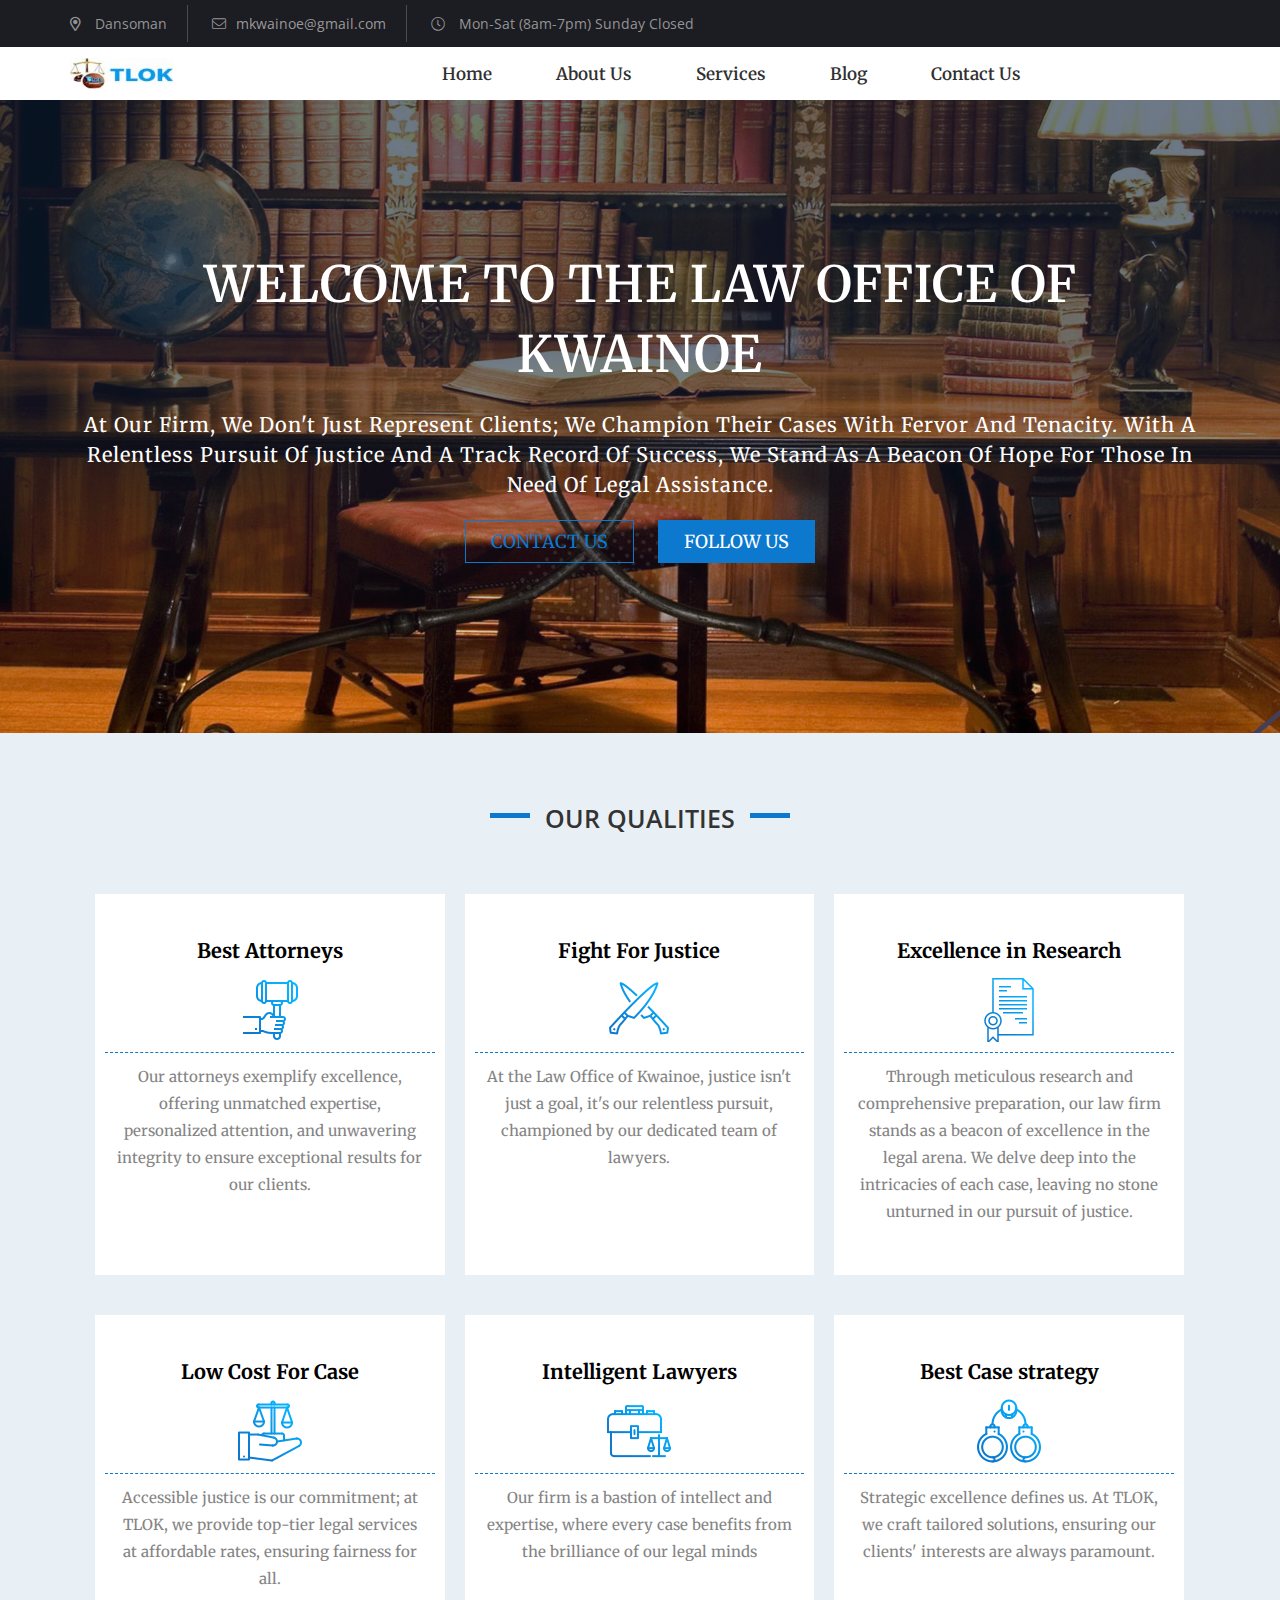
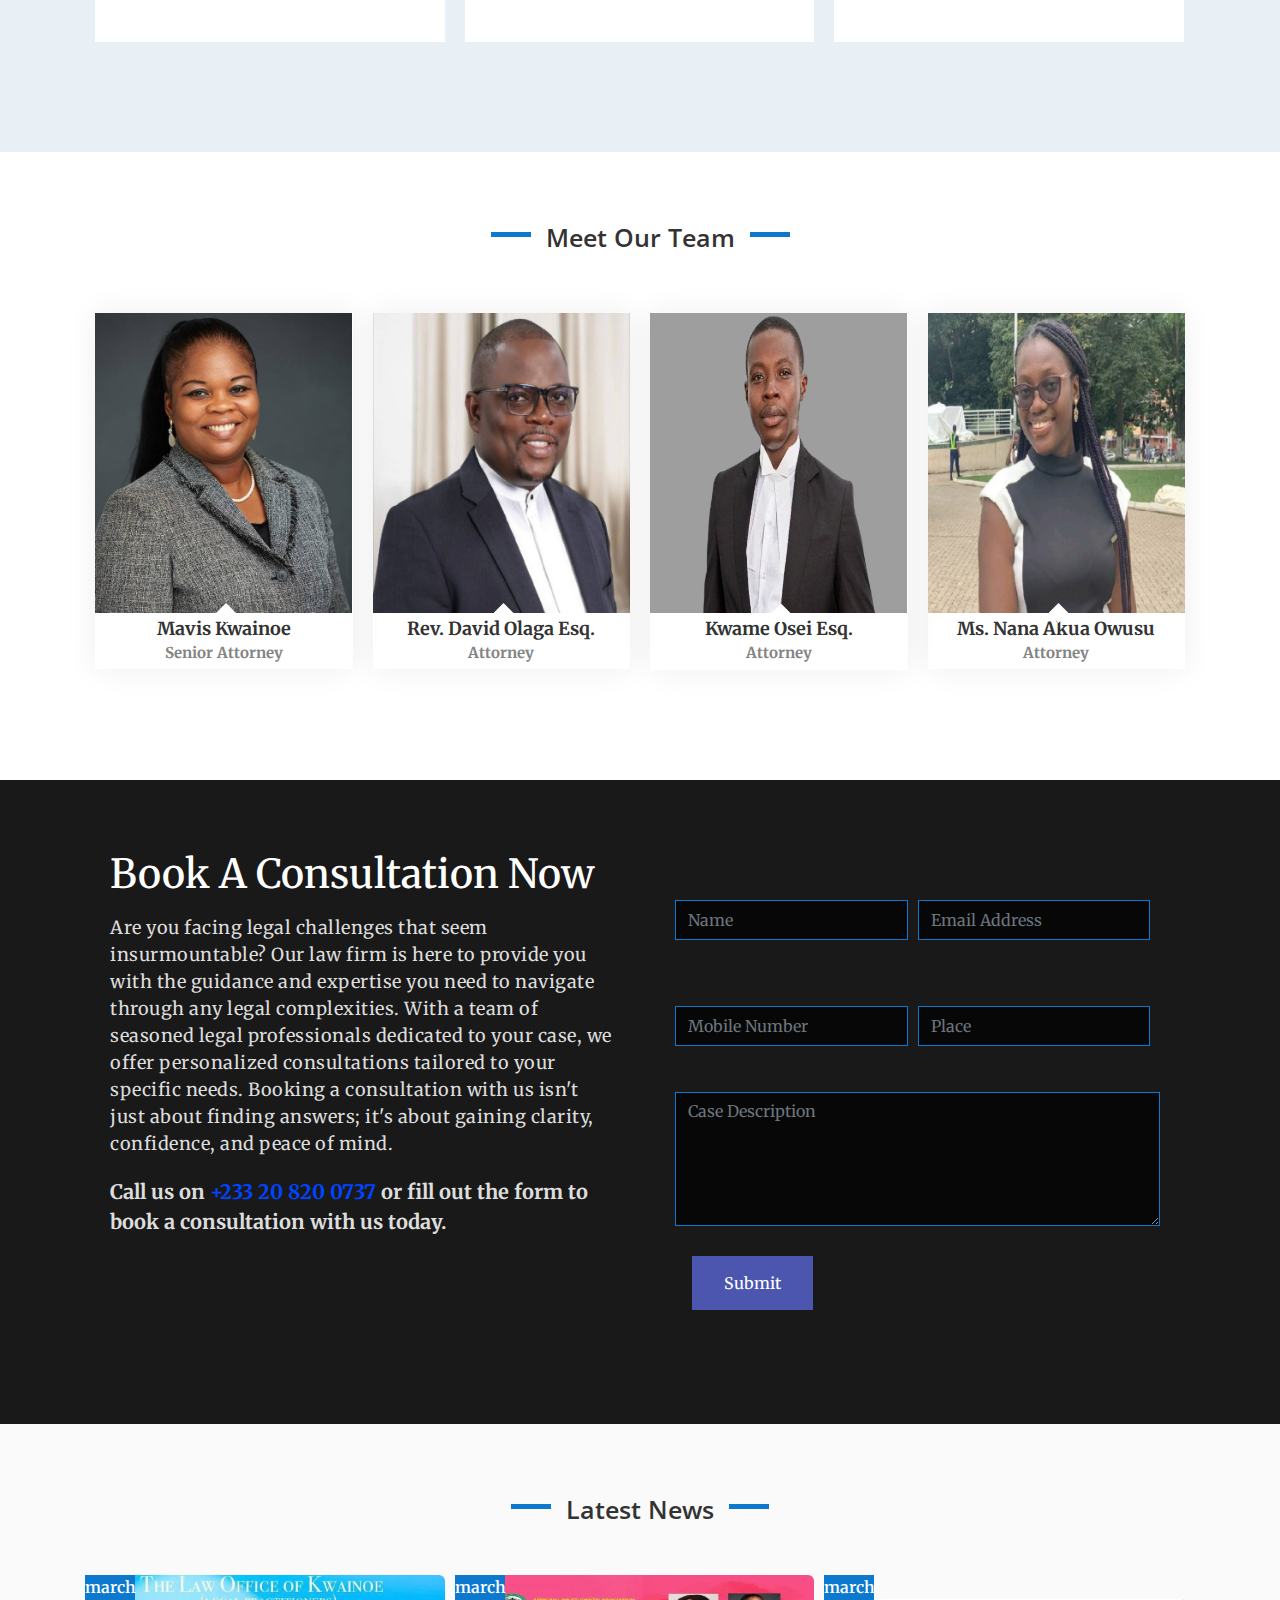
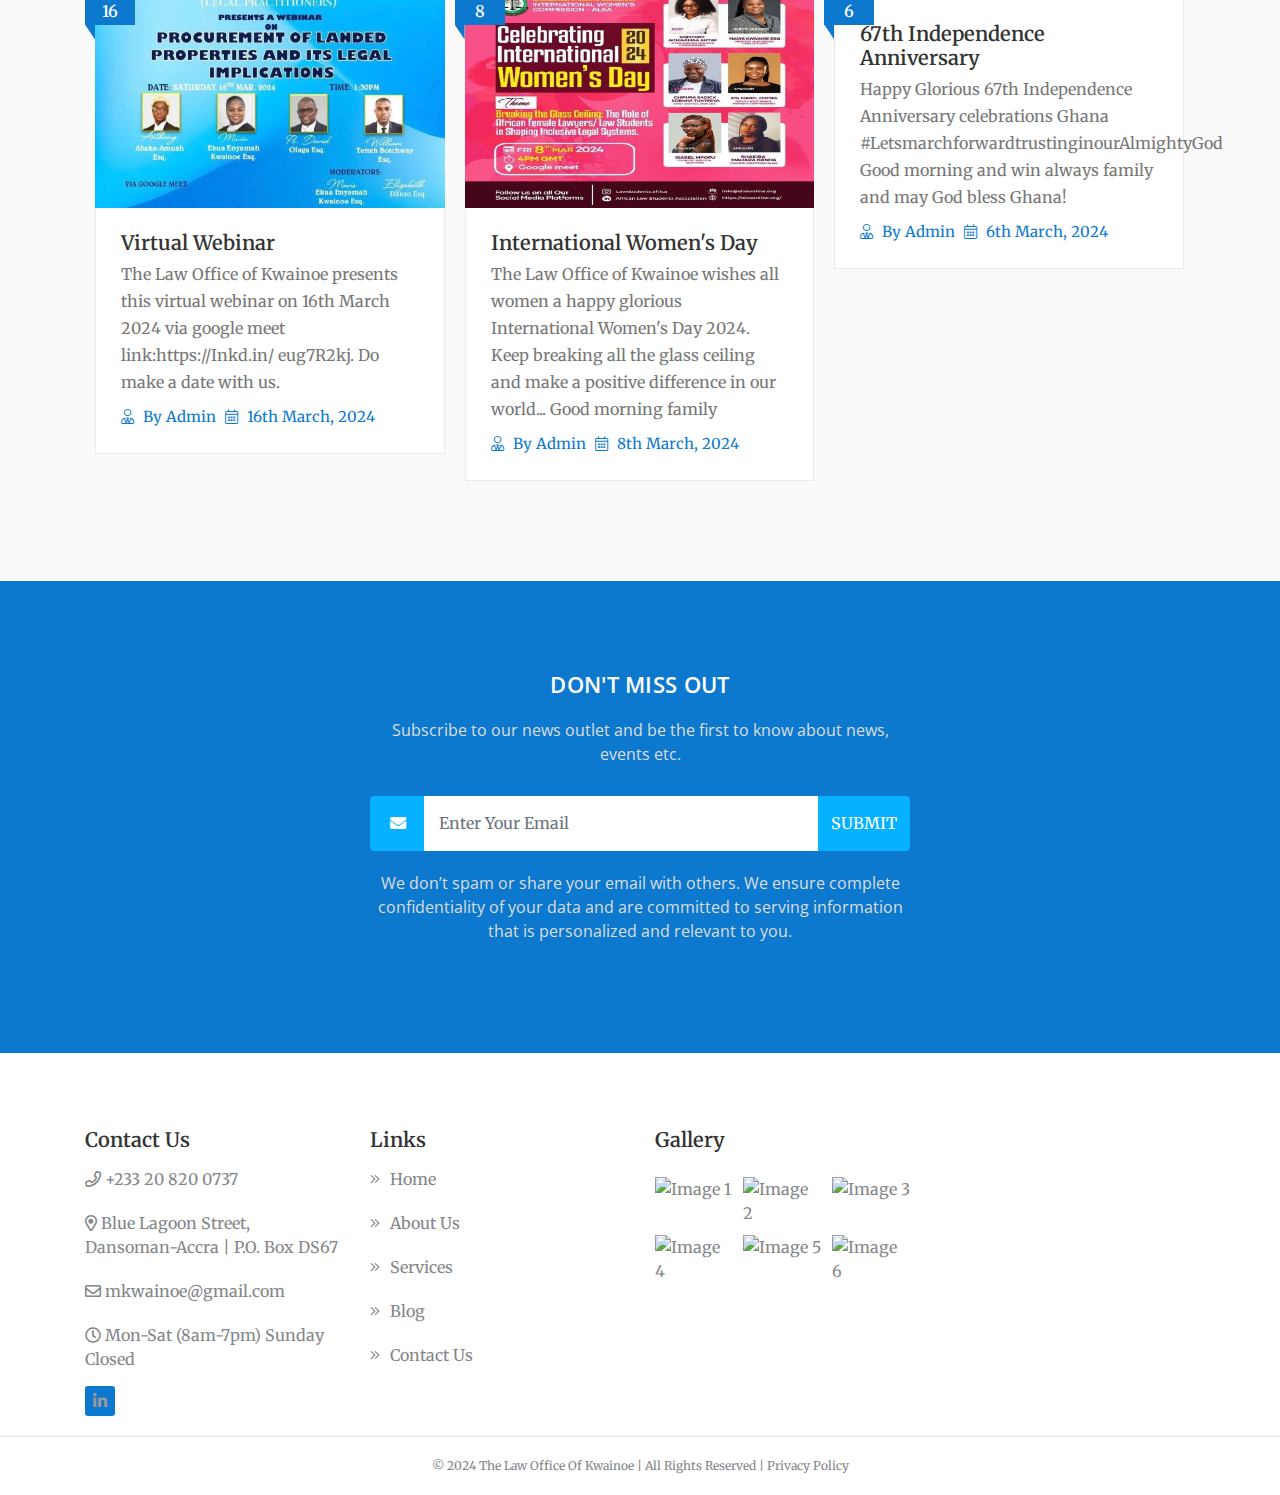
==== commit fd398b53: "Update index.html" ====
--- a/index.html
+++ b/index.html
@@ -11,6 +11,20 @@
     <link rel="stylesheet" href="assets/css/style.css" />
     <!-- <link rel="stylesheet" href="assets/css/responsive.css" /> -->
     <style>
+        .gallery {
+    display: grid;
+    grid-template-columns: repeat(3, 1fr); /* 3 columns */
+    grid-gap: 10px; /* Spacing between images */
+}
+.gallery img {
+    width: auto !important; /* Ensure images use their intrinsic width */
+    height: auto !important; /* Ensure images use their intrinsic height */
+    max-width: none !important; /* Allow images to exceed their natural size */
+}
+
+
+
+
         /* CSS to change hyperlink color */
         a {
             color: rgb(155, 152, 152); /* Set the color you want */
@@ -421,7 +435,7 @@
                     <article class="blog-sub">
                         <a href="https://www.linkedin.com/company/thelawofficeofkwainoe/">
                         <div class="blog-content">
-                            <img src="assets/images/blog/img-03.jpg">
+                            <img src="assets/images/">
                         </div>
                         <div class="blog-content-date">
                             march
@@ -524,9 +538,18 @@
                 <div class="col-lg-3 col-md-3 col-sm-6 col-6">
                     <div class="footer-content">
                         <h2>Gallery</h2>
-                        <p>!Post pics here!</p>
-                    </div>
-                </div>
+                        <p></p>
+                        <div class="gallery">
+                            <img src="assets/images/gallery/img1.jpg" alt="Image 1">
+                            <img src="assets/images/gallery/img2.jpg" alt="Image 2">
+                            <img src="assets/images/gallery/img3.jpg" alt="Image 3">
+                            <img src="assets/images/gallery/img4.jpg" alt="Image 4">
+                            <img src="assets/images/gallery/img5.jpg" alt="Image 5">
+                            <img src="assets/images/gallery/img6.jpg" alt="Image 6">
+                        </div>
+                    </div>
+                </div>
+                
             </div>
         </div>
         <div class="copy-right">
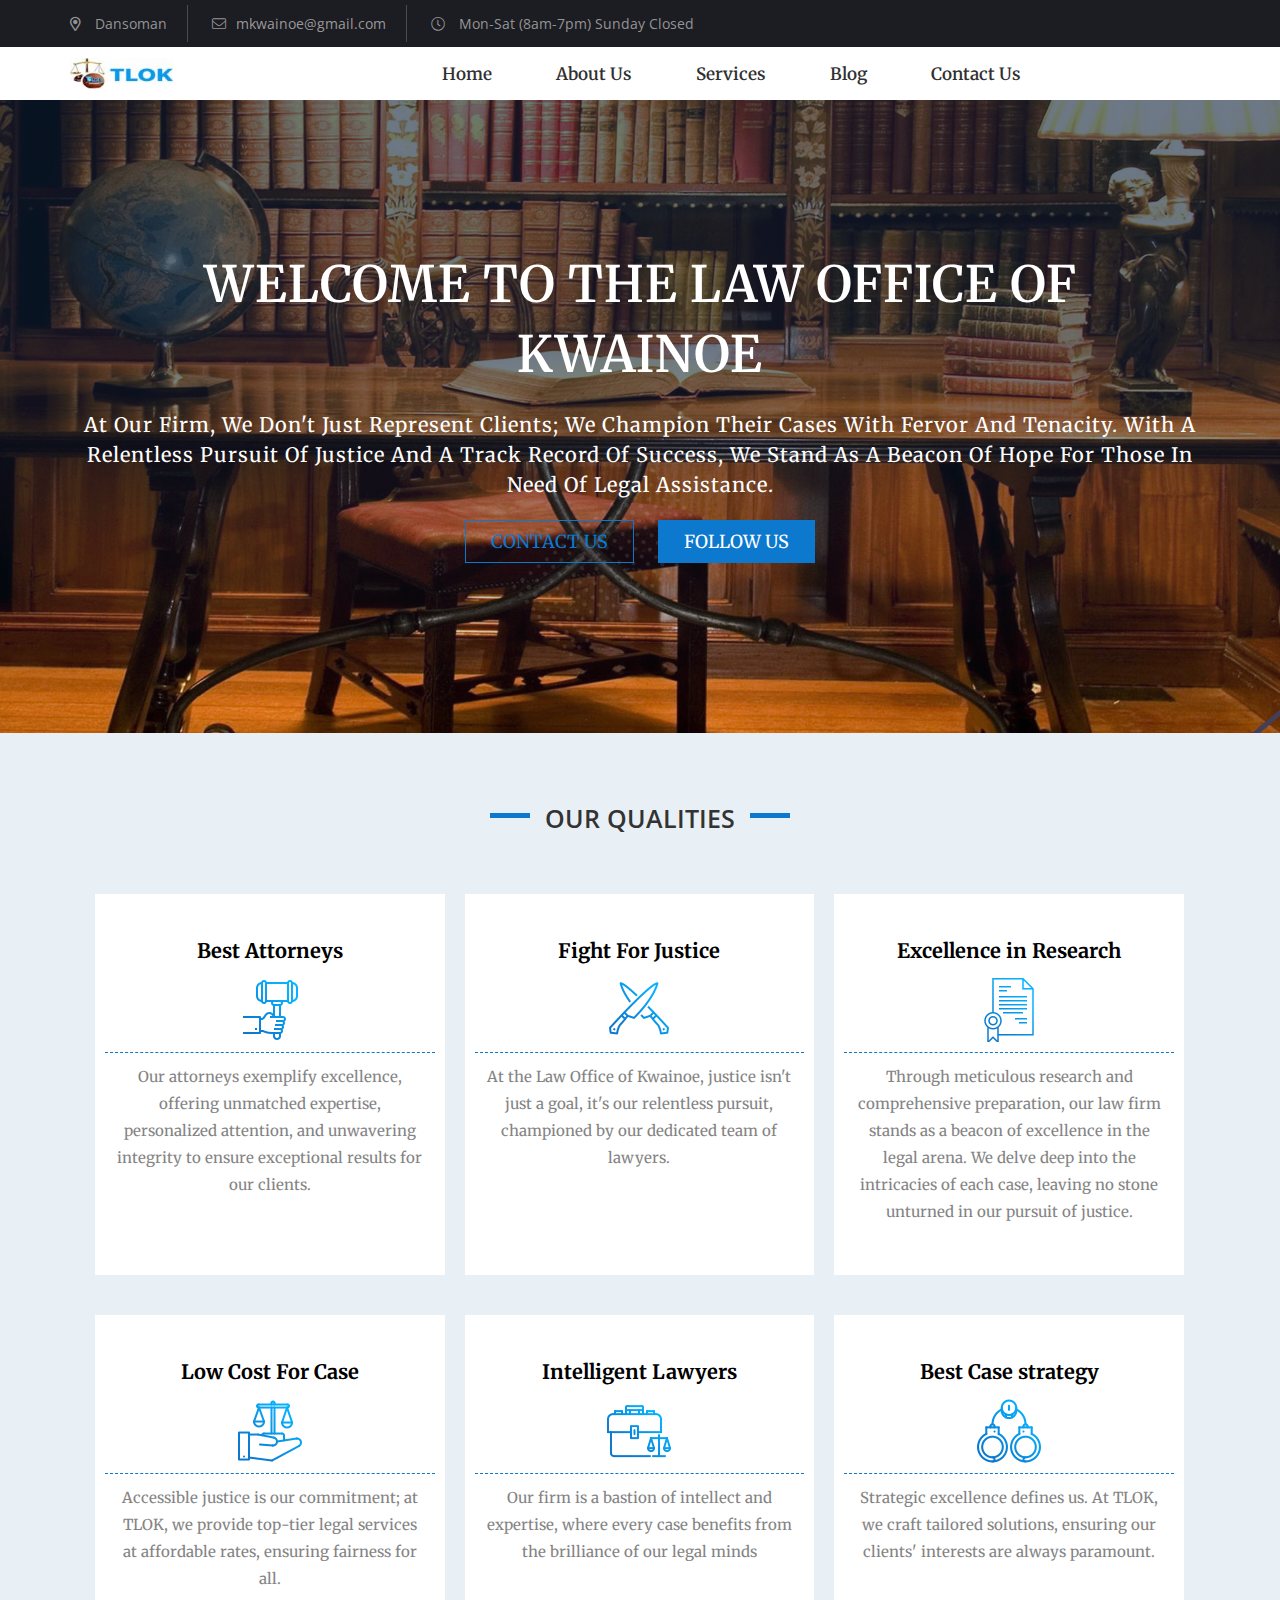
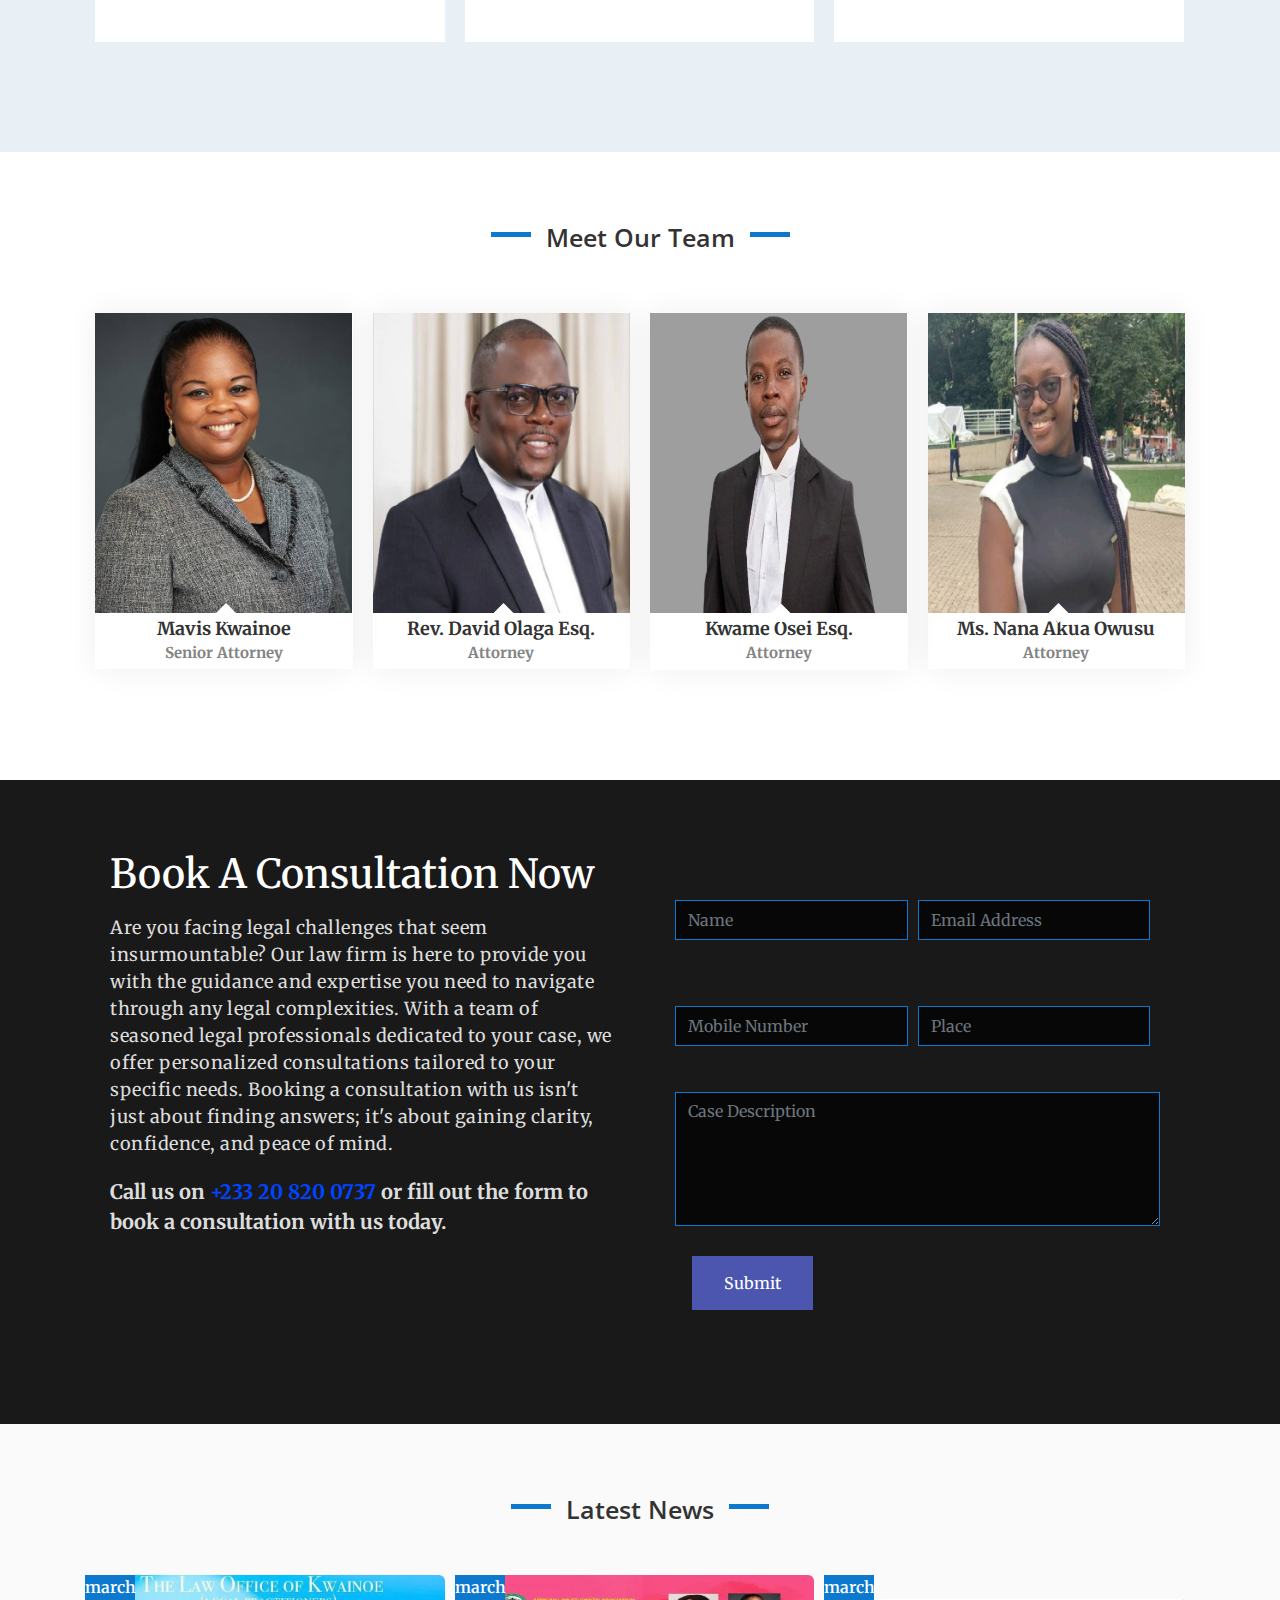
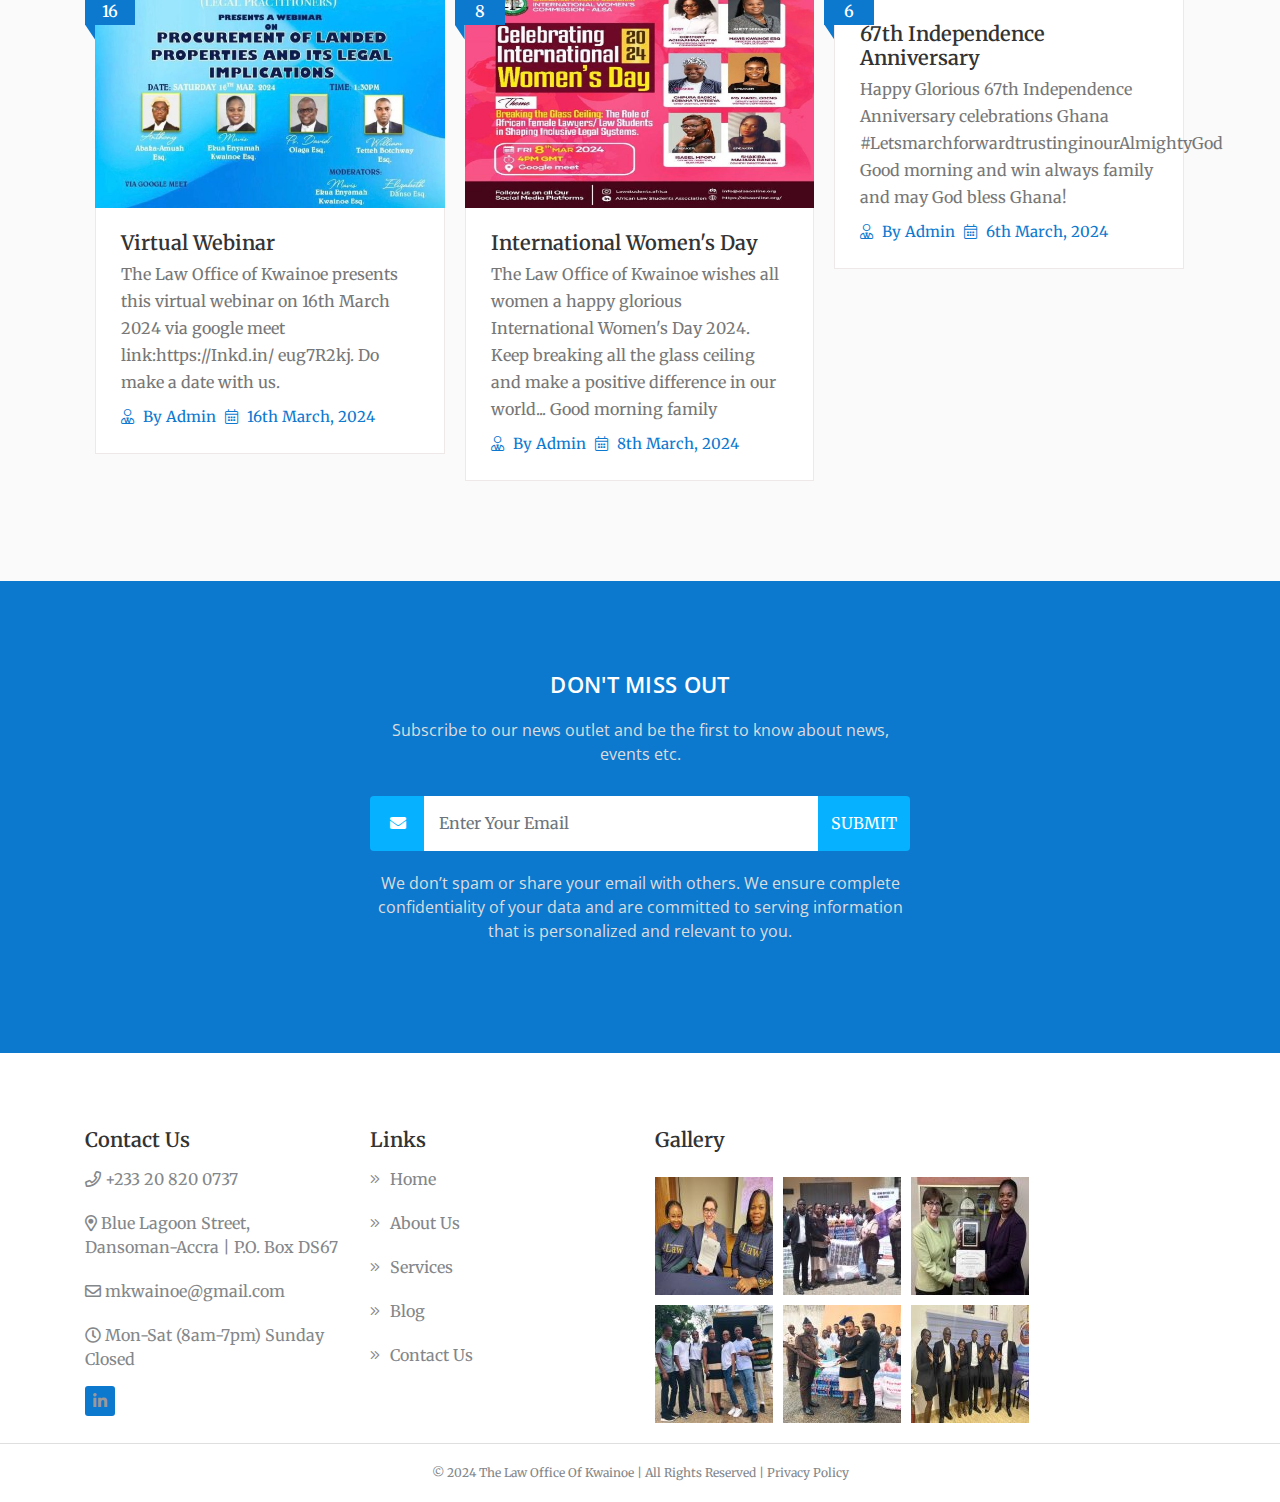
==== commit 16a993e3: "Update index.html" ====
--- a/index.html
+++ b/index.html
@@ -435,7 +435,7 @@
                     <article class="blog-sub">
                         <a href="https://www.linkedin.com/company/thelawofficeofkwainoe/">
                         <div class="blog-content">
-                            <img src="assets/images/">
+                            <img src="assets/images/img-03.jpg">
                         </div>
                         <div class="blog-content-date">
                             march
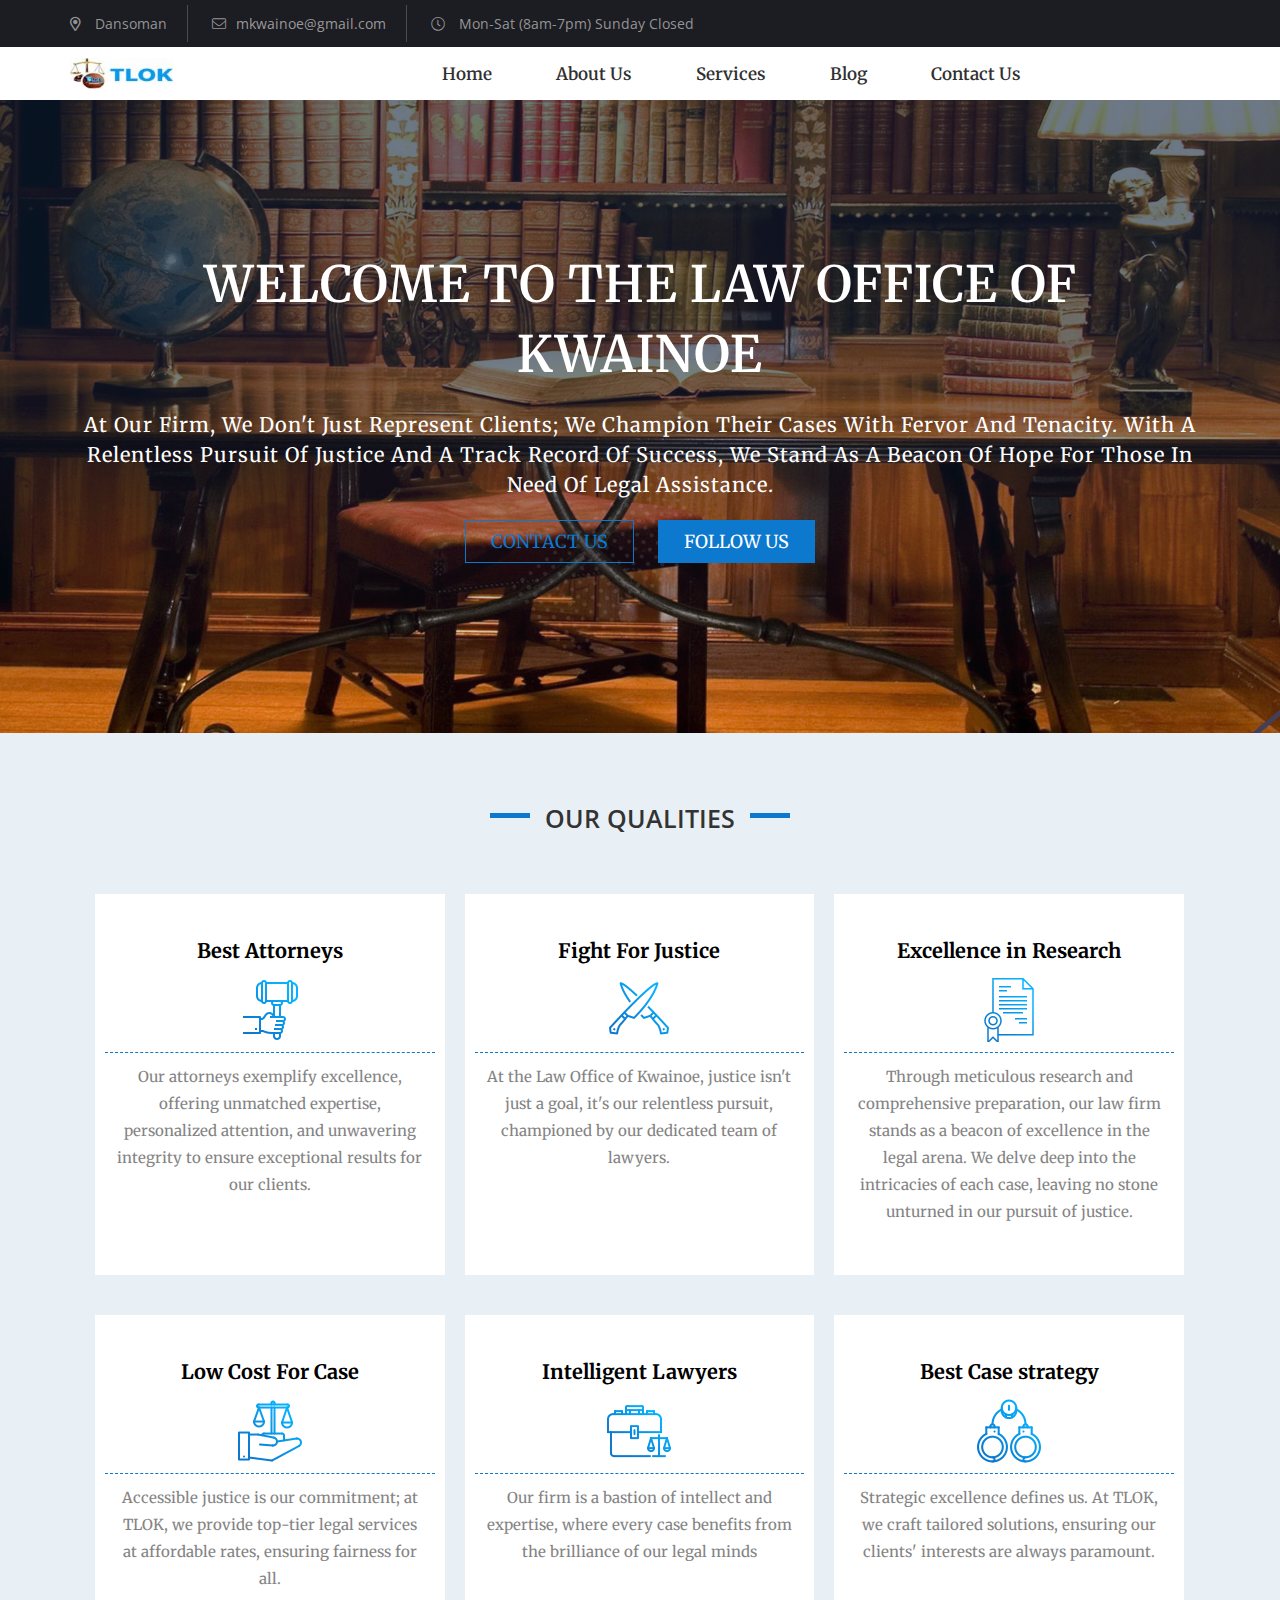
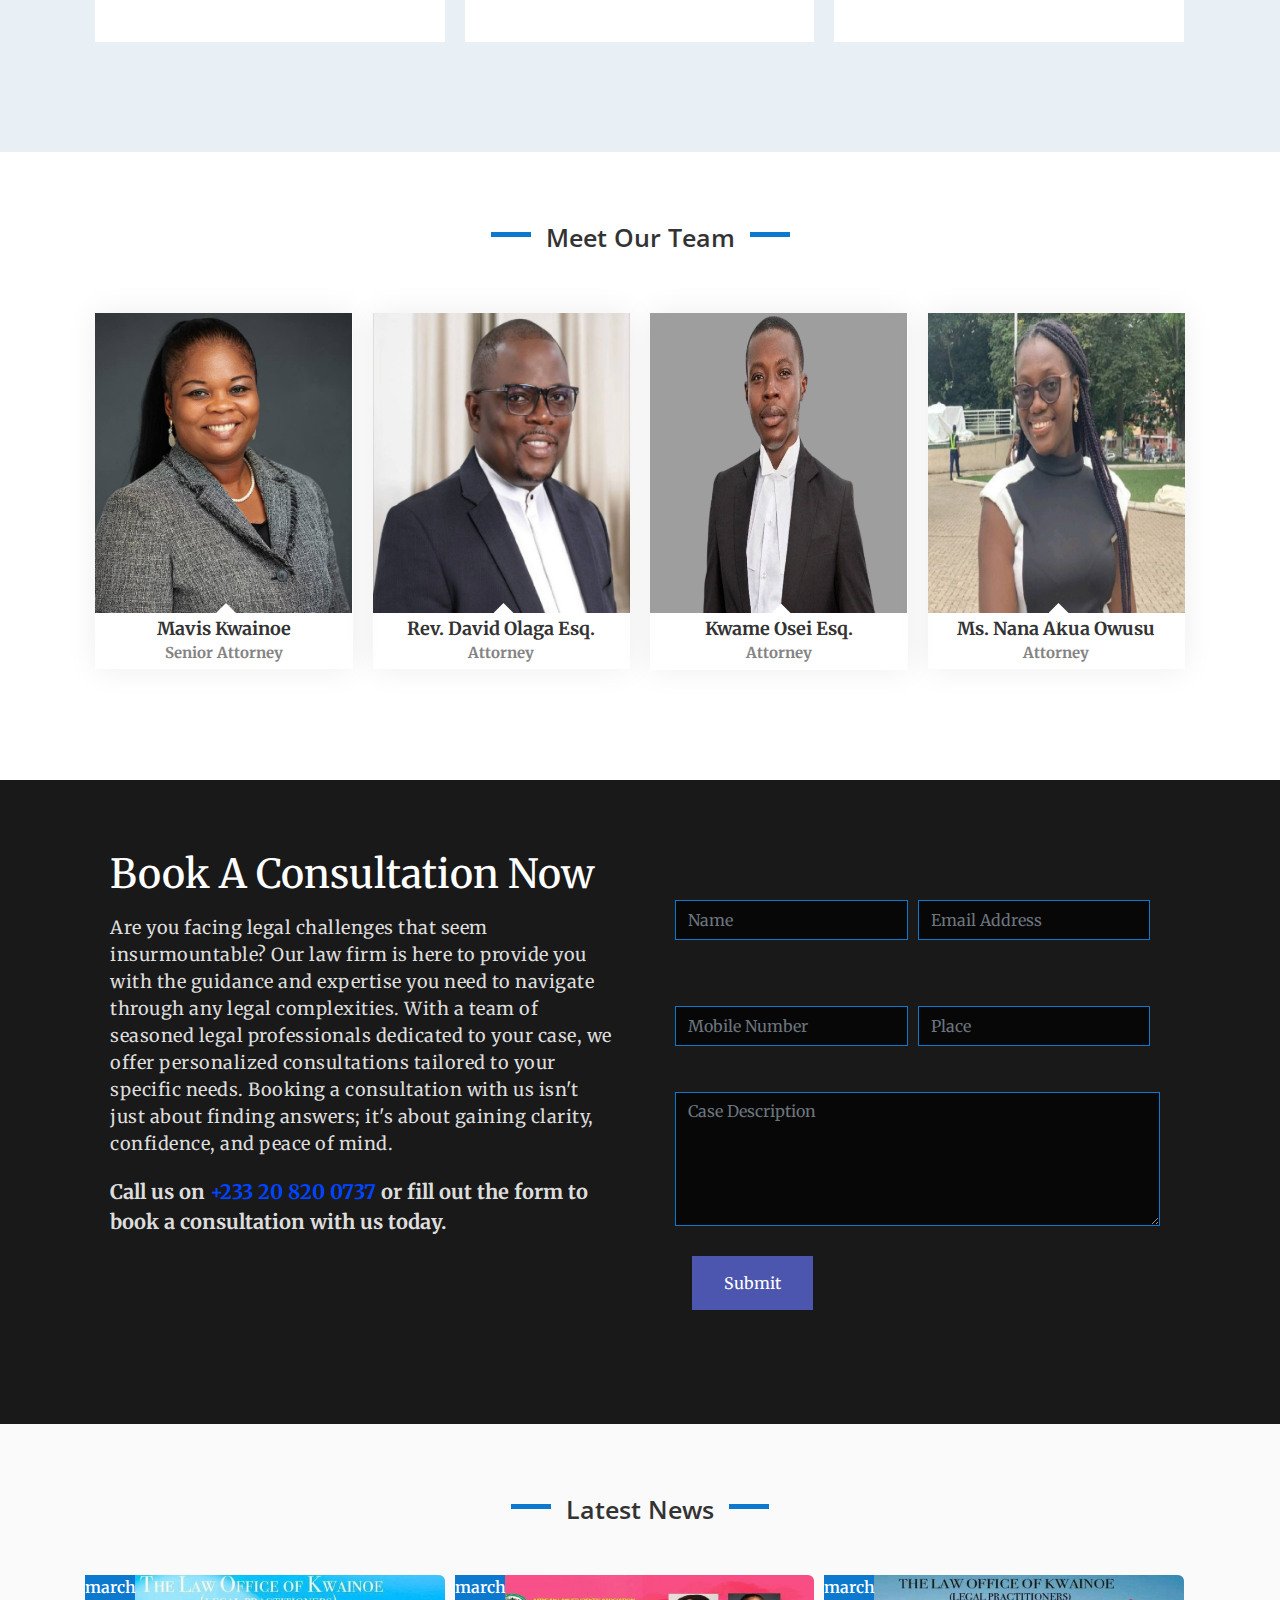
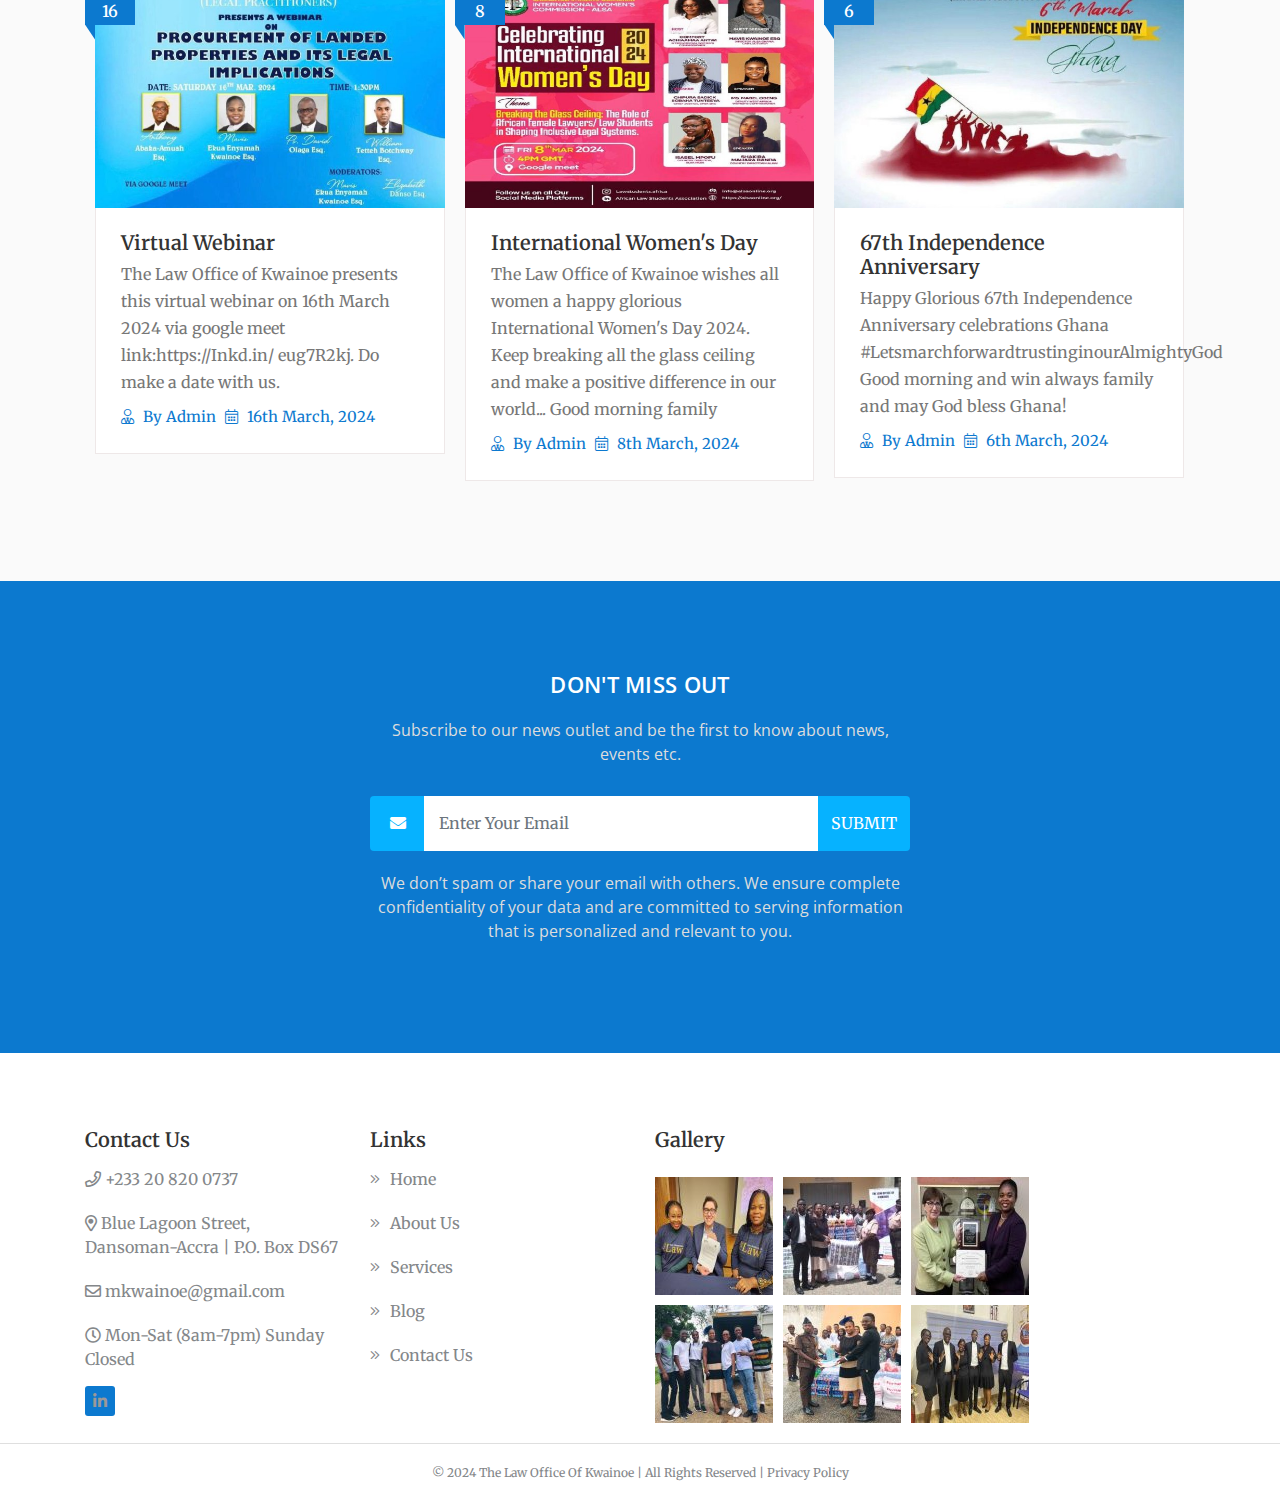
==== commit 153aedfc: "Update index.html" ====
--- a/index.html
+++ b/index.html
@@ -435,7 +435,7 @@
                     <article class="blog-sub">
                         <a href="https://www.linkedin.com/company/thelawofficeofkwainoe/">
                         <div class="blog-content">
-                            <img src="assets/images/img-03.jpg">
+                            <img src="assets/images/blog/img-03.jpg">
                         </div>
                         <div class="blog-content-date">
                             march
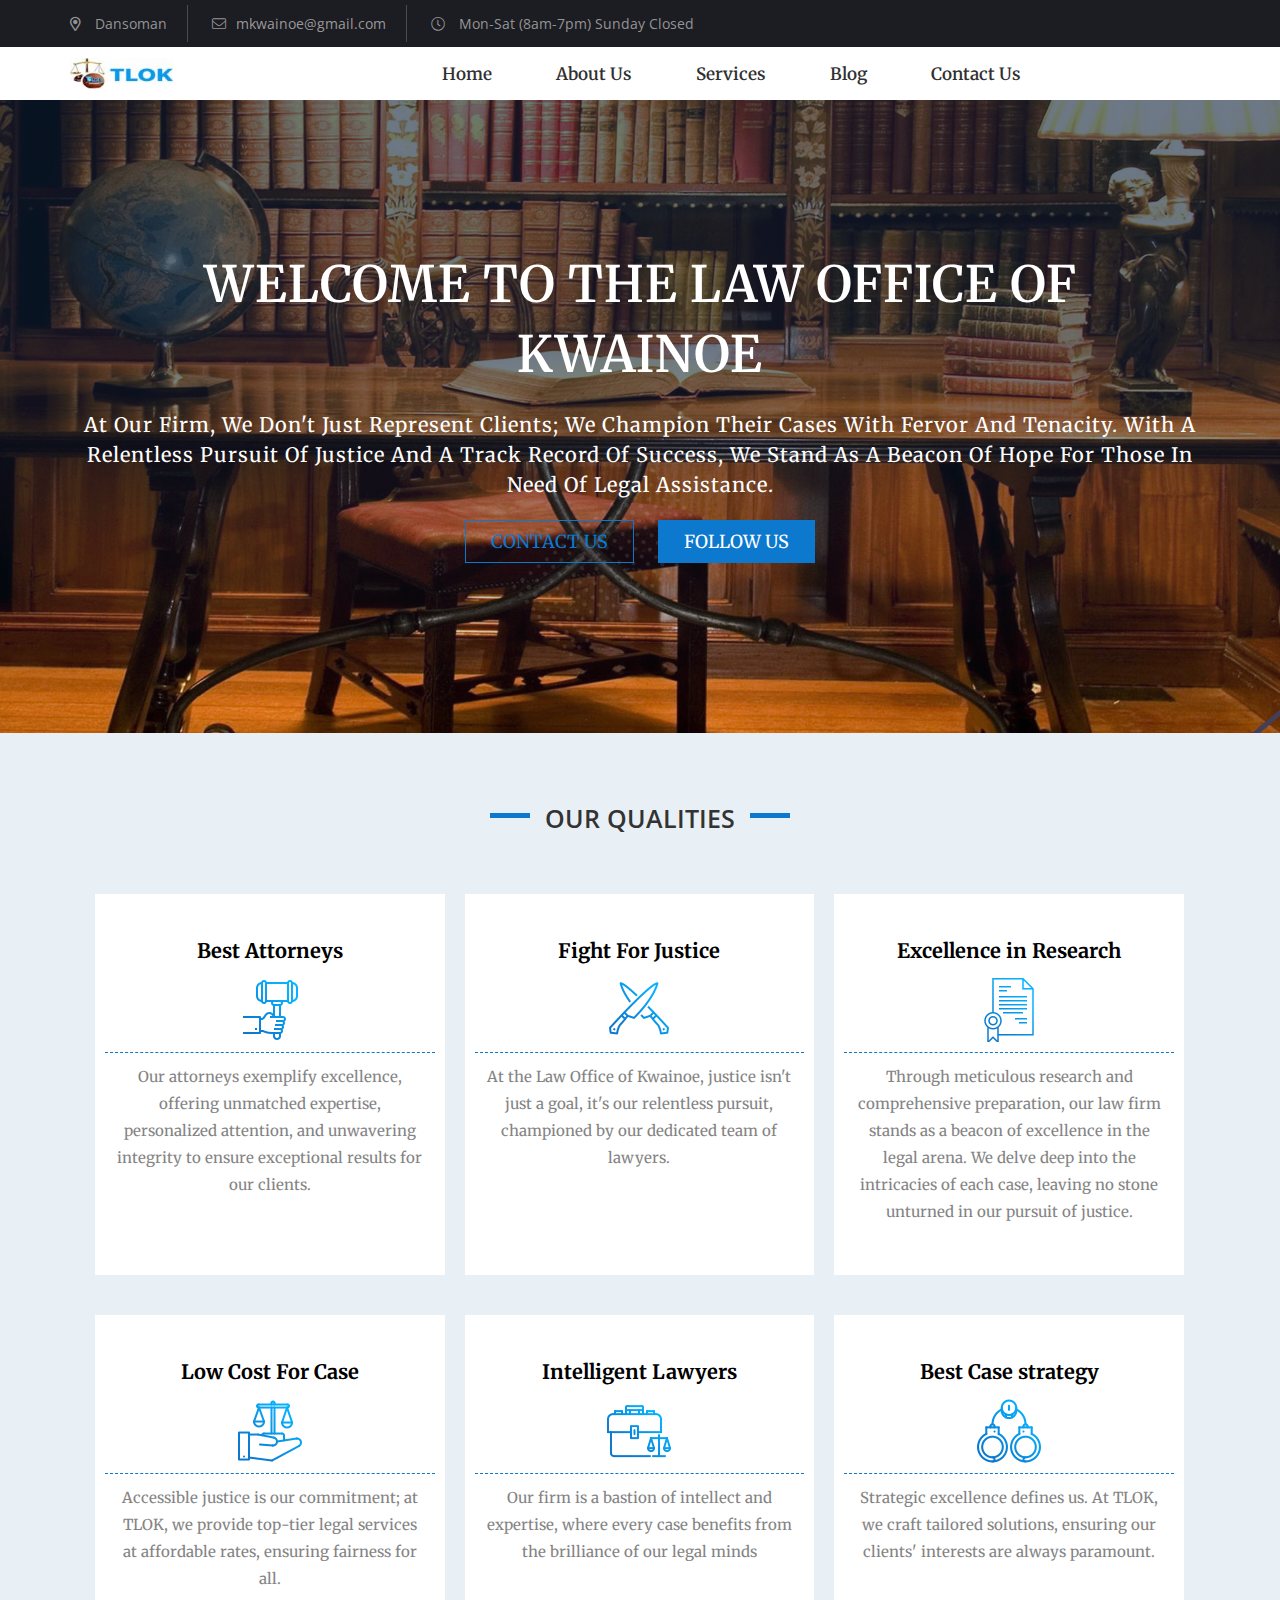
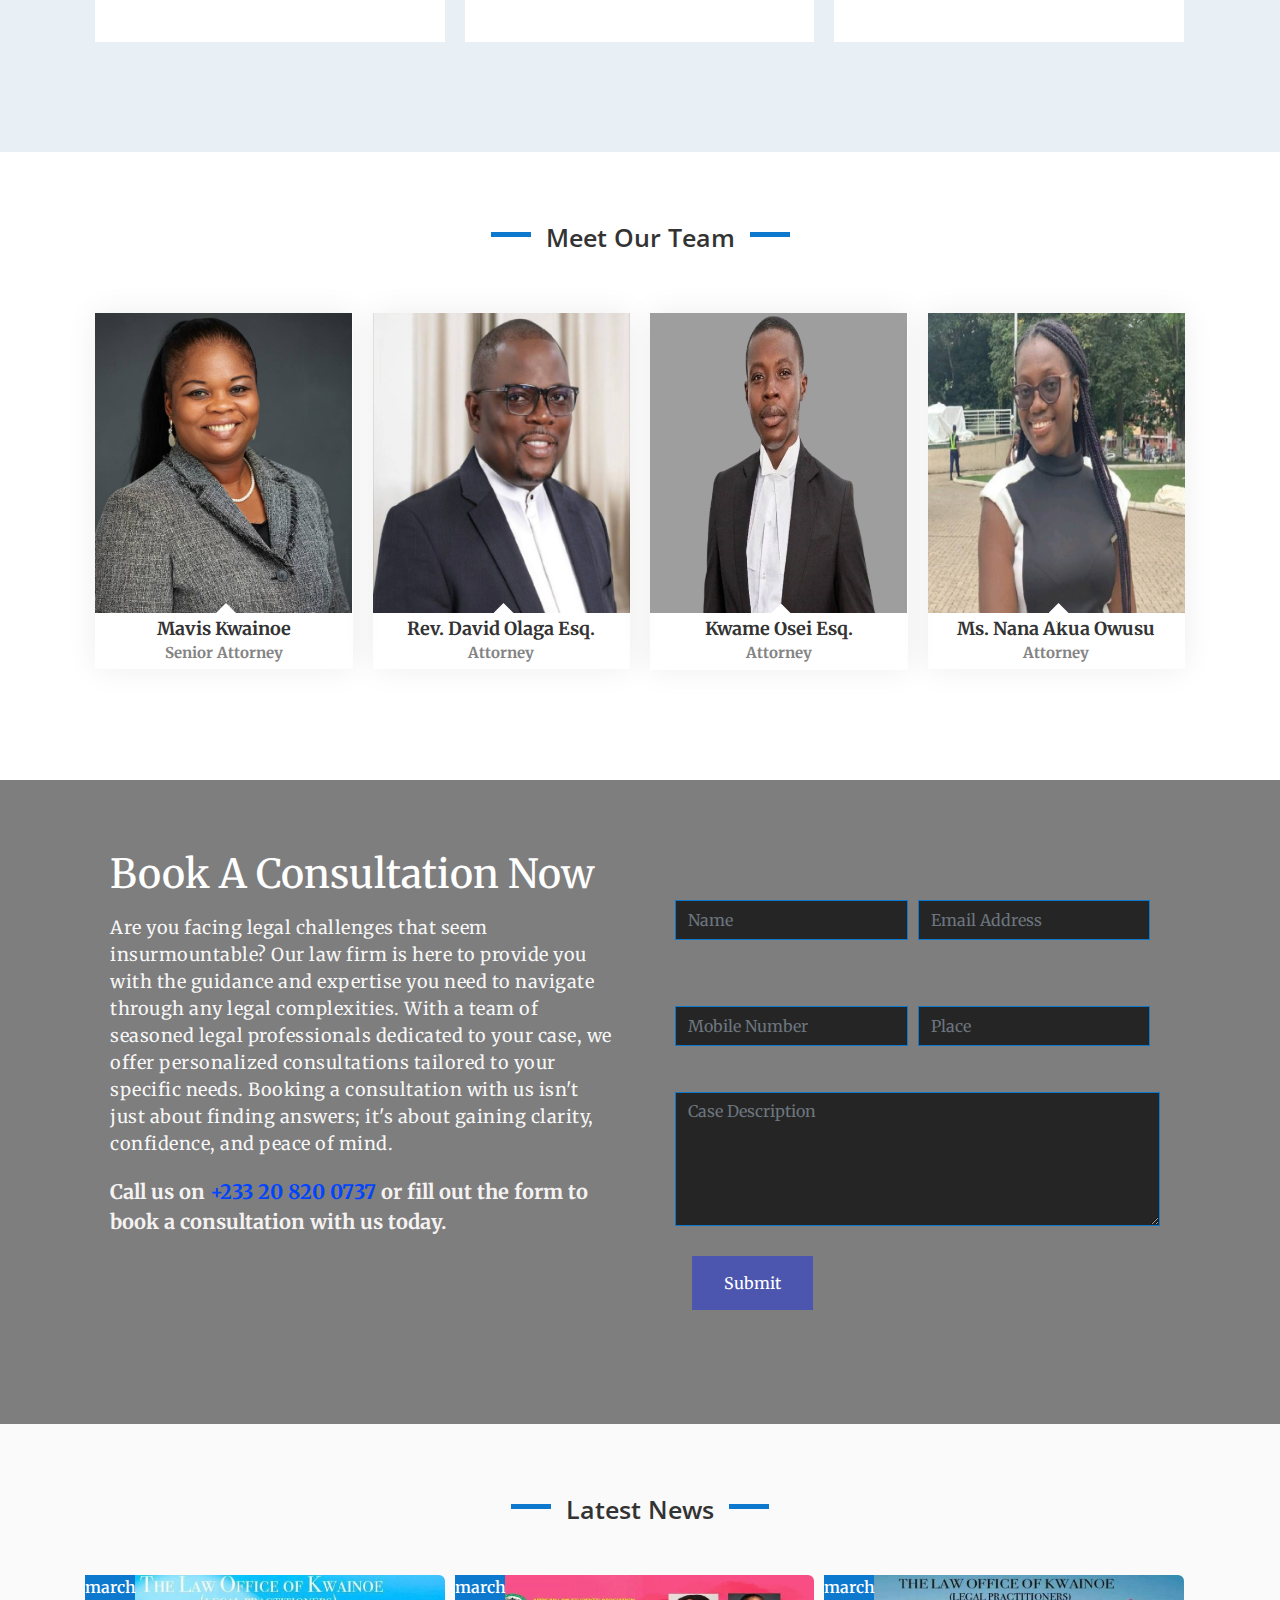
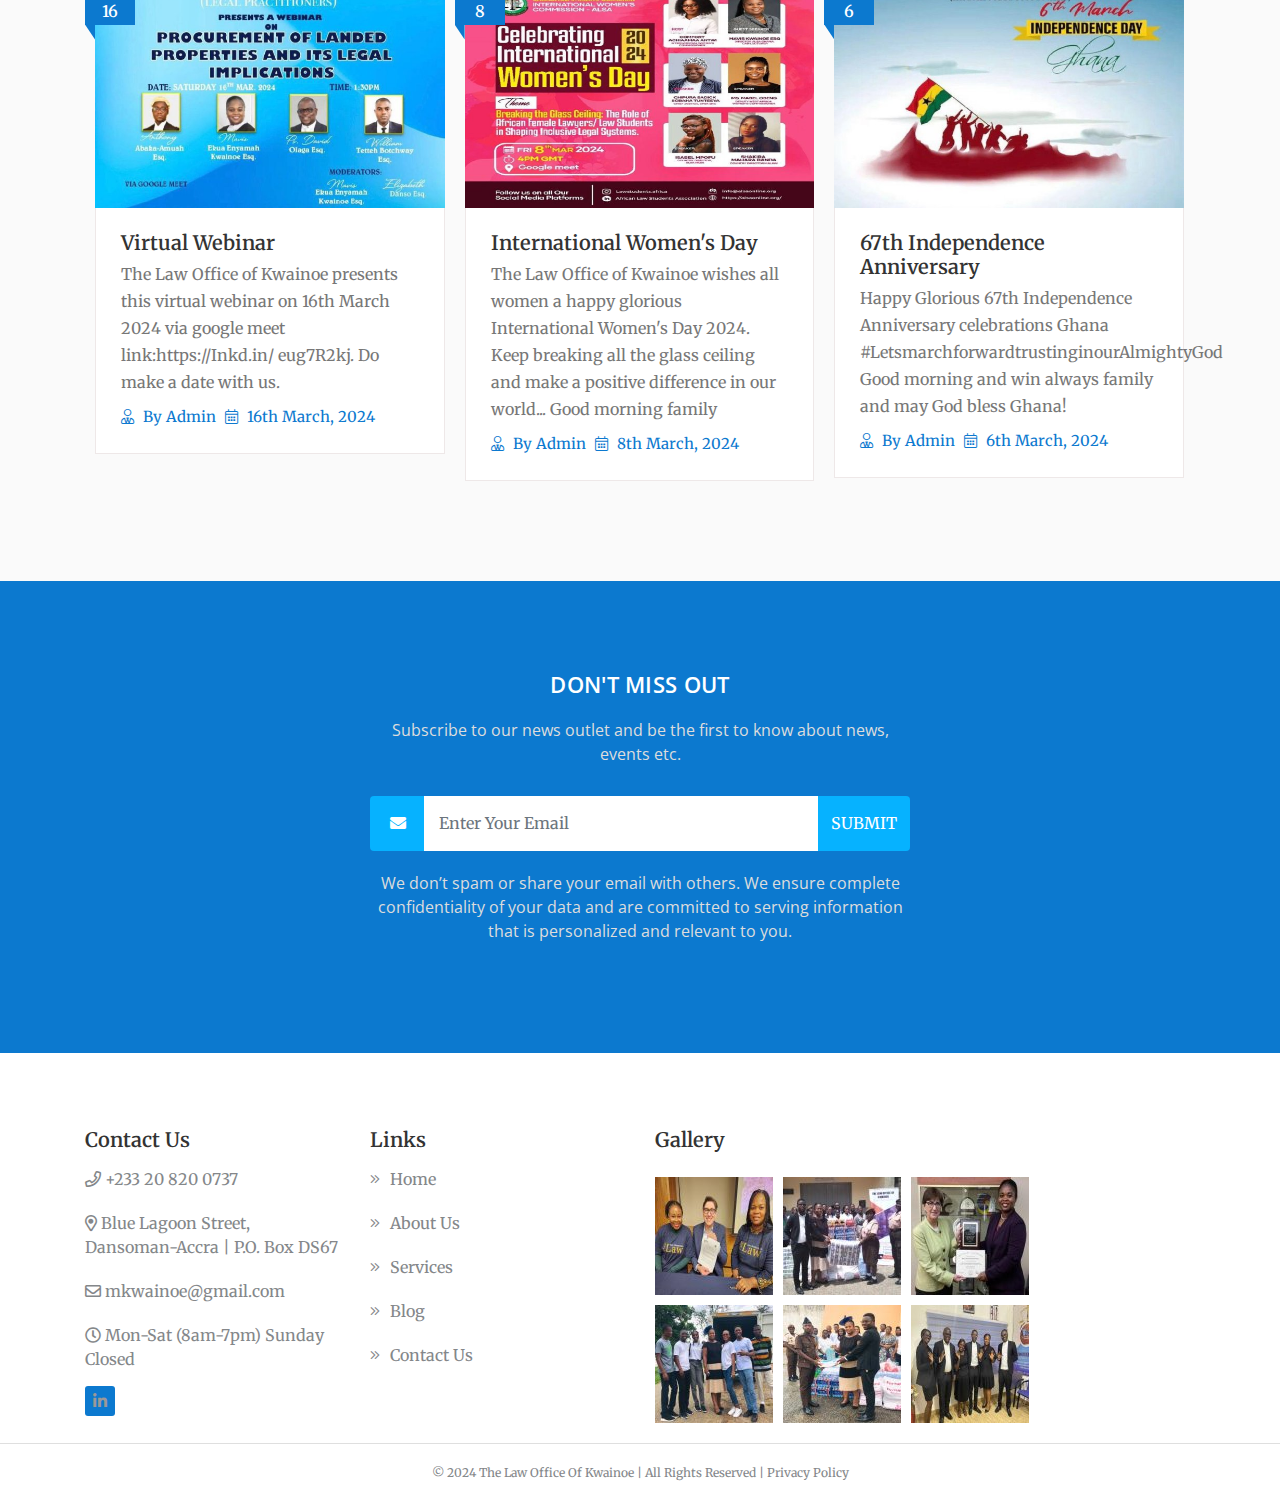
==== commit 091222bc: "Update index.html" ====
--- a/index.html
+++ b/index.html
@@ -3,7 +3,7 @@
 
 <head>
     <meta charset="utf-8">
-    <meta name="viewport" content="width=device-width, initial-scale=1, shrink-to-fit=no">
+    <meta name="viewport" content="width=device-width, initial-scale=1, shrink-to-fit=yes">
     <title>The Law Office Of Kwainoe</title>
     <link rel="shortcut icon" href="assets/images/fav.png" type="image/x-icon">
     <link rel="stylesheet" href="assets/css/bootstrap.min.css">
--- a/assets/css/style.css
+++ b/assets/css/style.css
@@ -685,7 +685,7 @@
     top: 0;
     left: 0;
     height: 100%;
-    background: rgba(0, 0, 0, 0.9); }
+    background: rgba(0, 0, 0, 0.507); }
   .bg-03 .counsolting-main {
     flex-wrap: wrap;
     width: 100%;
@@ -776,14 +776,14 @@
             margin: 10px 0px; }
           .bg-03 .counsolting-main .consolting-sup .consolting-contant .heading b {
             font-size: 20px;
-            color: #ddd;
+            color: #f5f2f2;
             margin: 20px 0px;
             display: block; }
             @media screen and (max-width: 991.98px) {
               .bg-03 .counsolting-main .consolting-sup .consolting-contant .heading b {
                 margin: 10px 0px; } }
           .bg-03 .counsolting-main .consolting-sup .consolting-contant .heading p {
-            color: #ddd;
+            color: #fffffff5;
             font-size: 18px;
             letter-spacing: 0.5px;
             line-height: 27px; }
